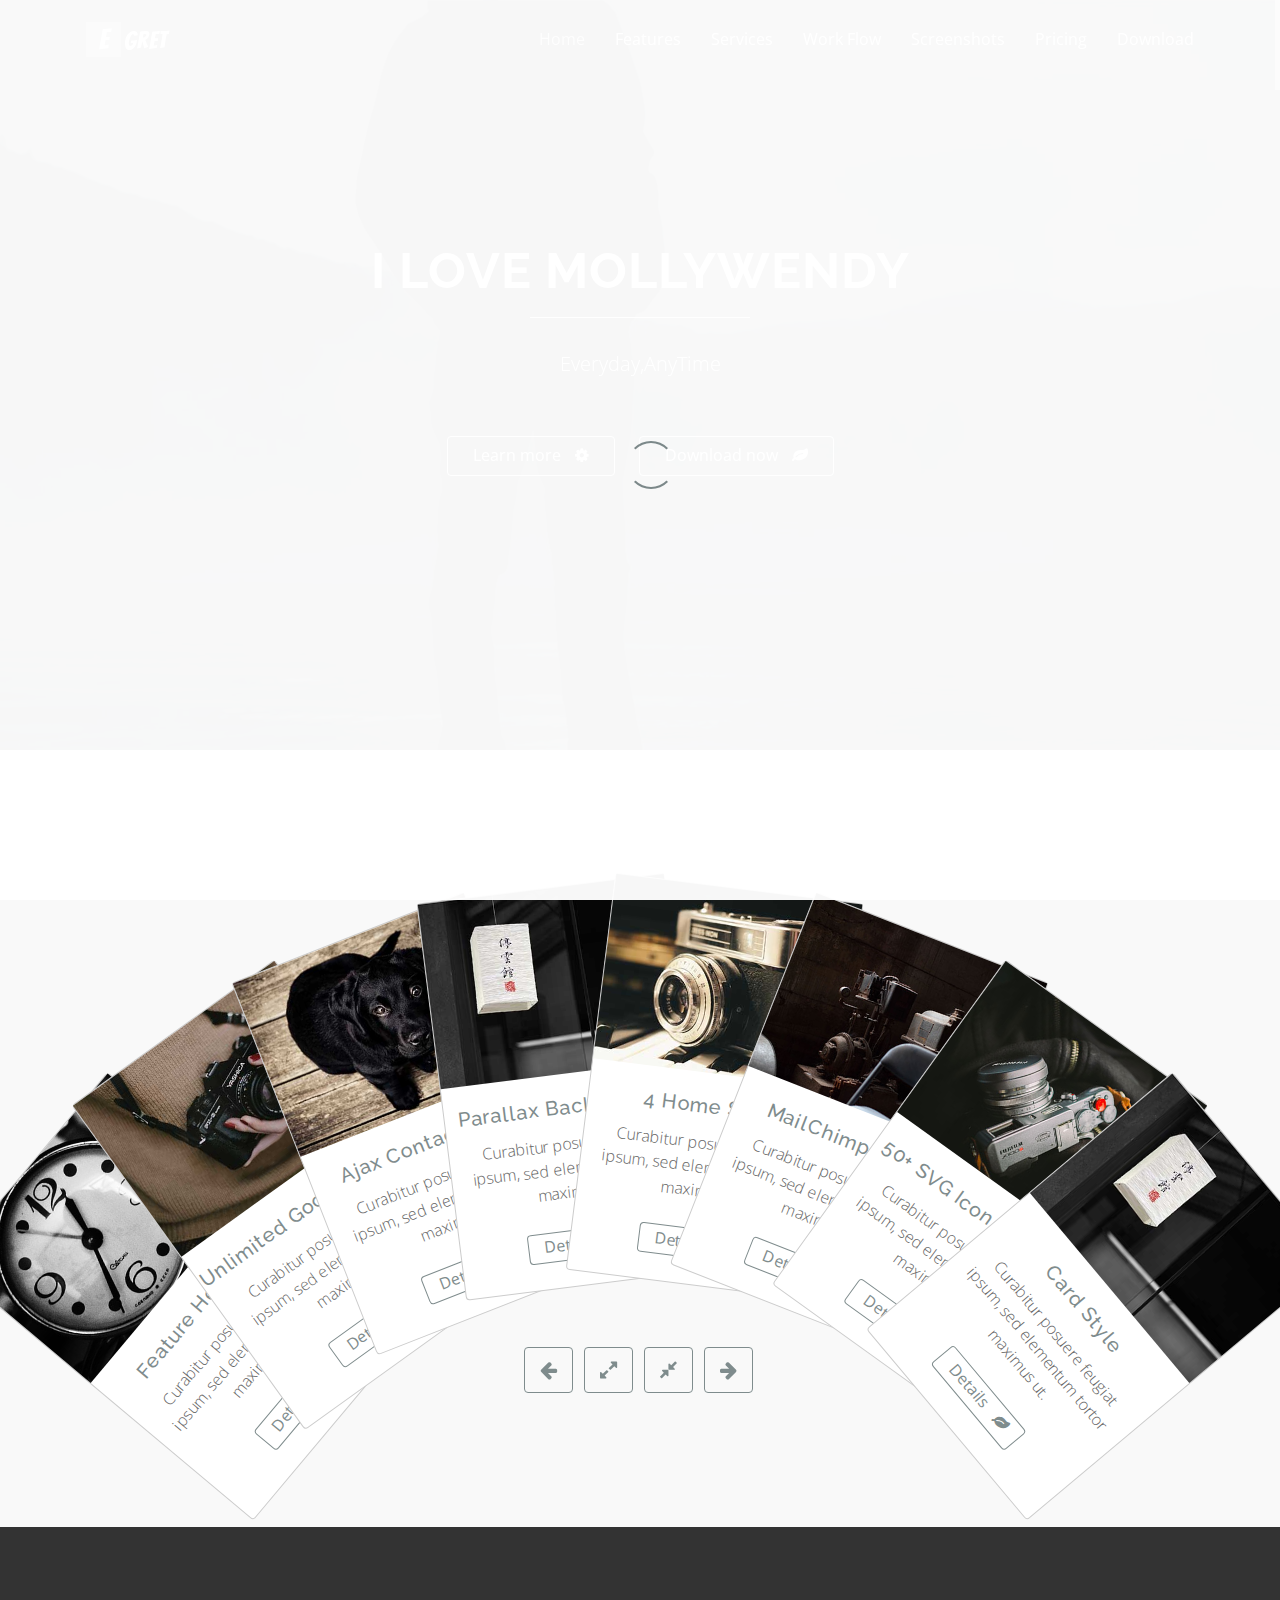
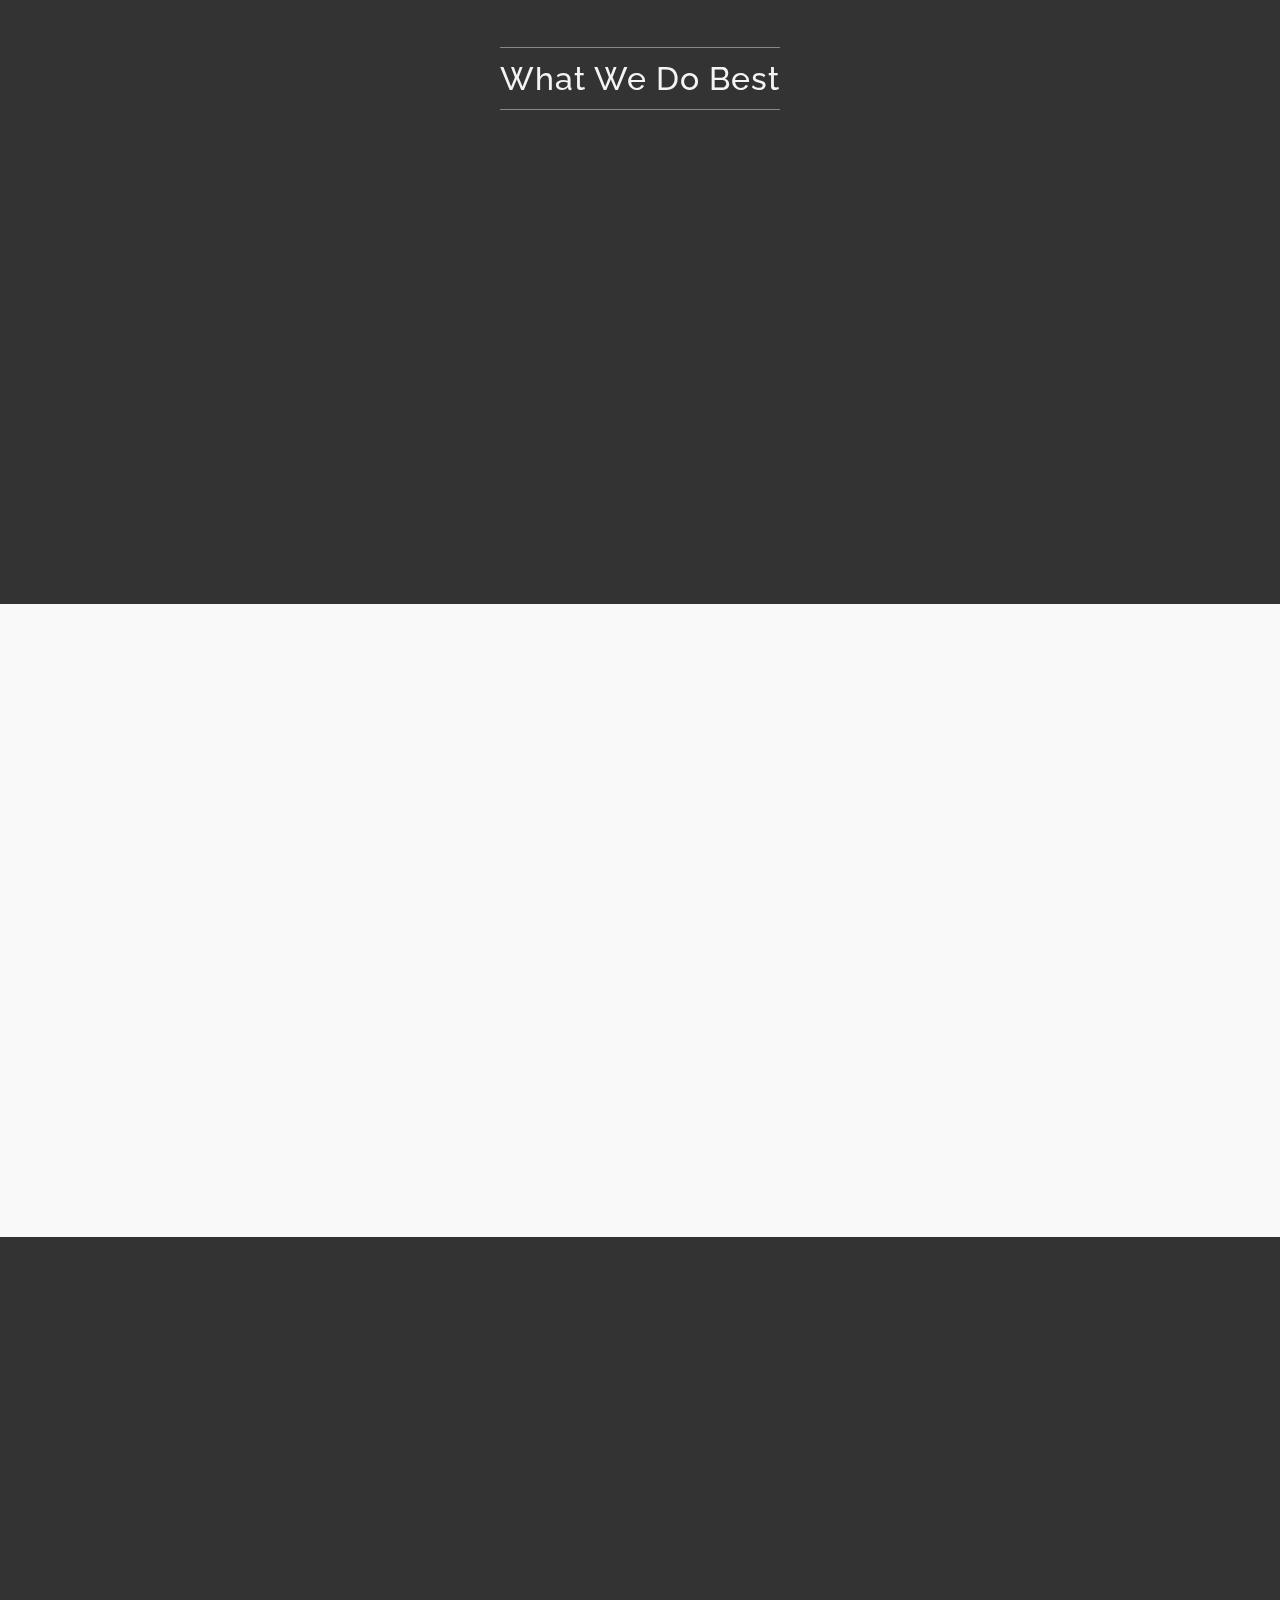
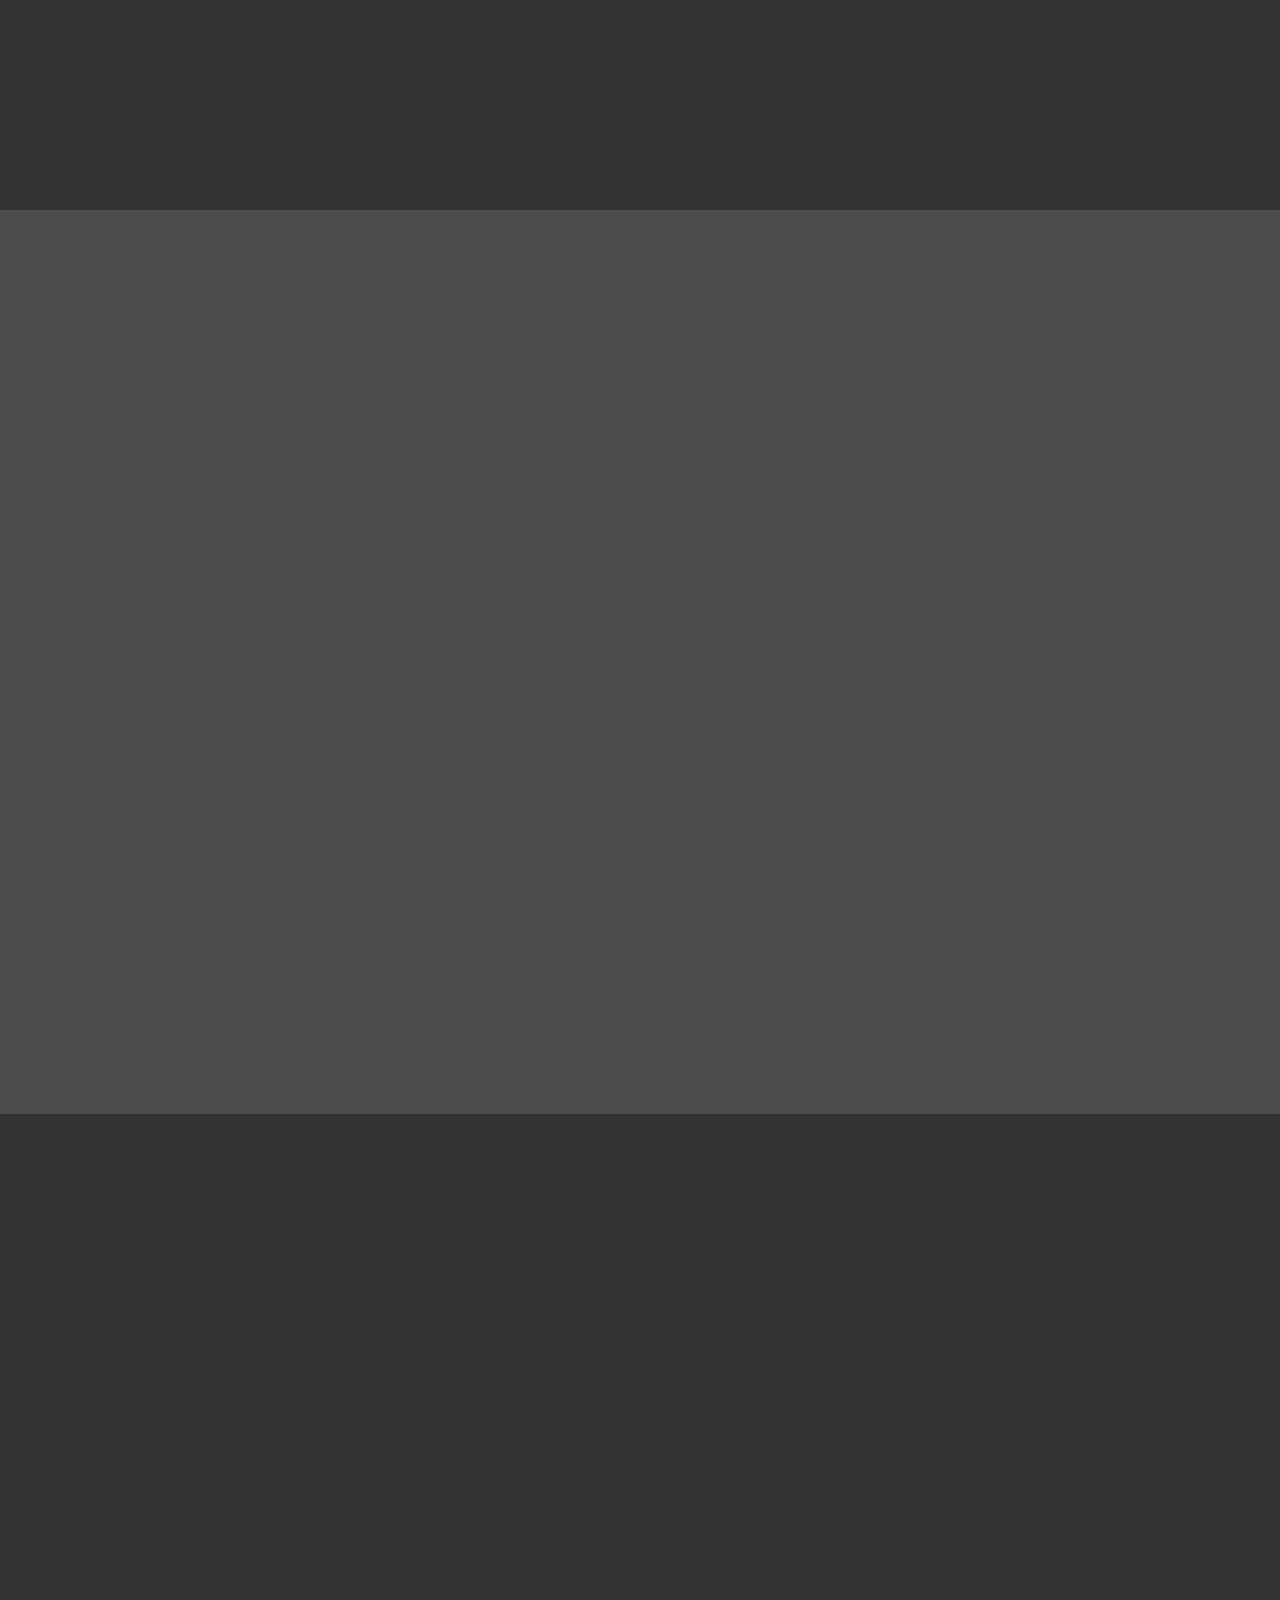
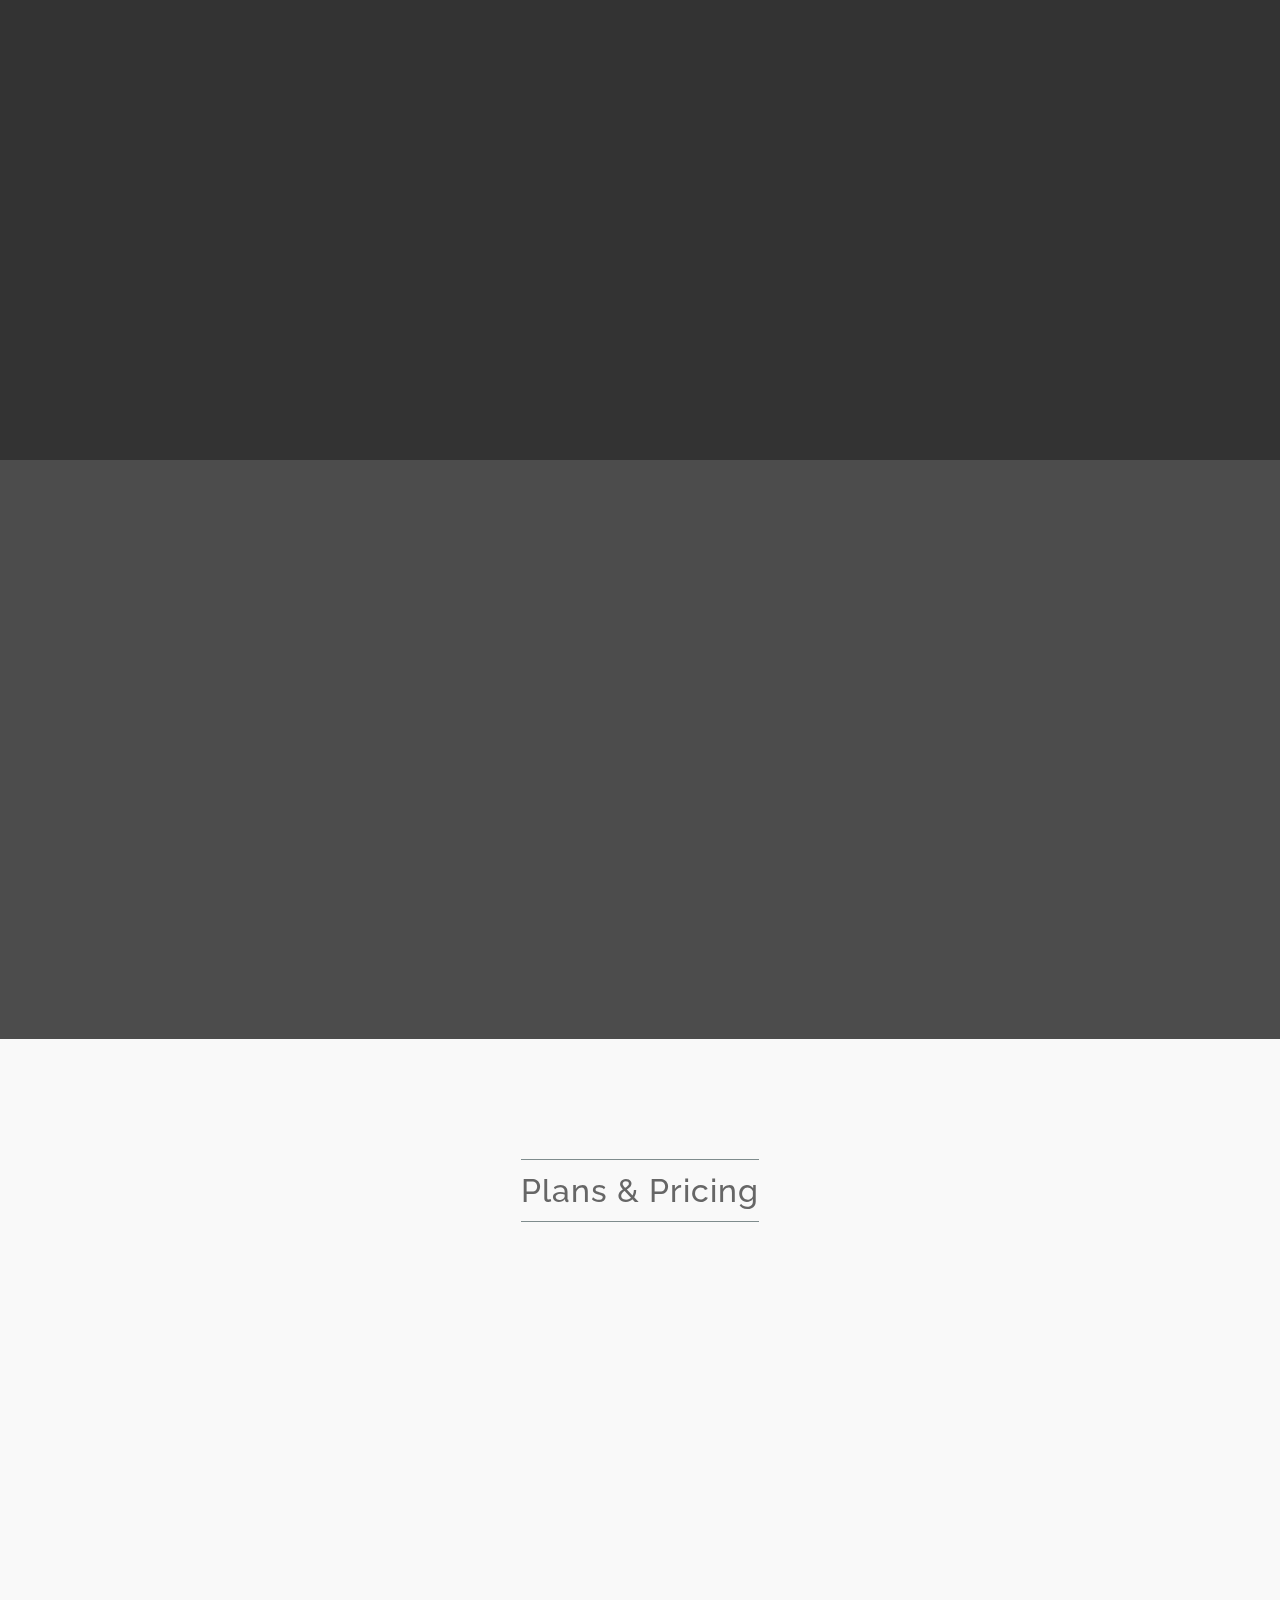
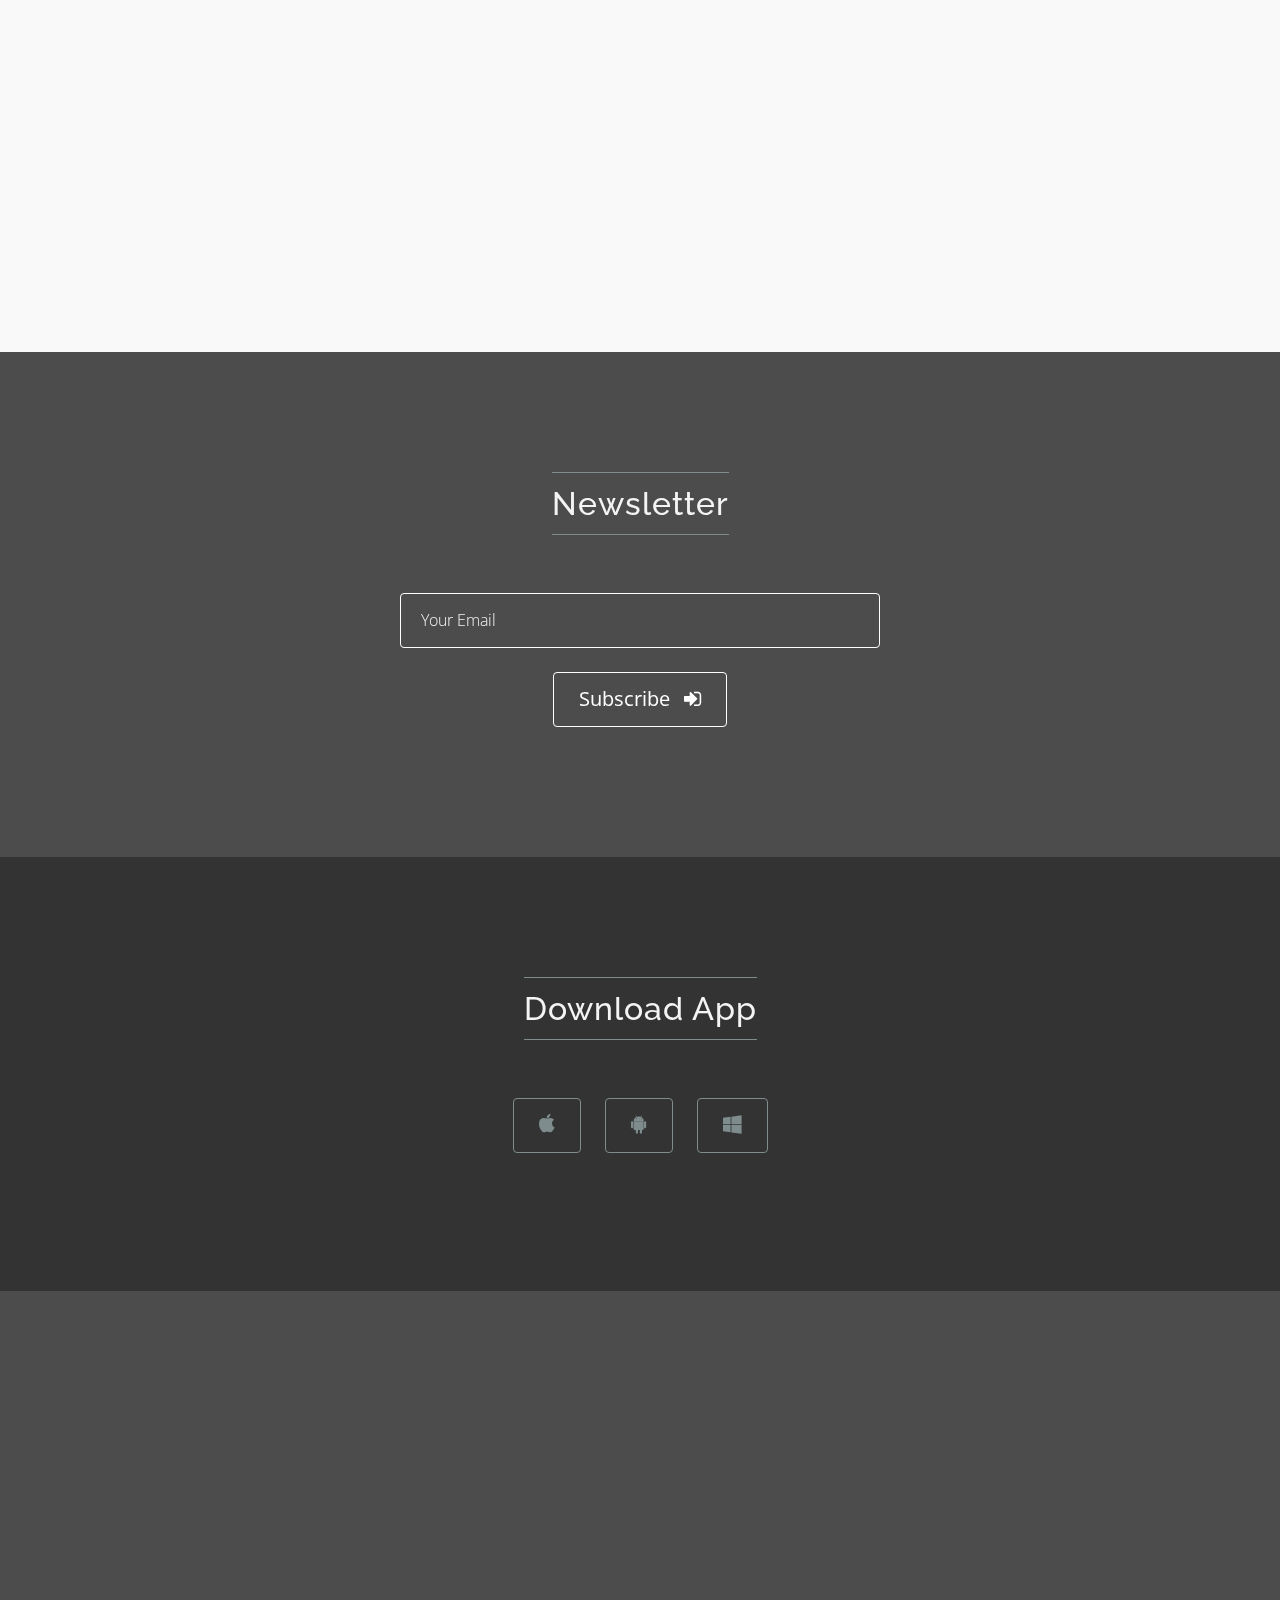
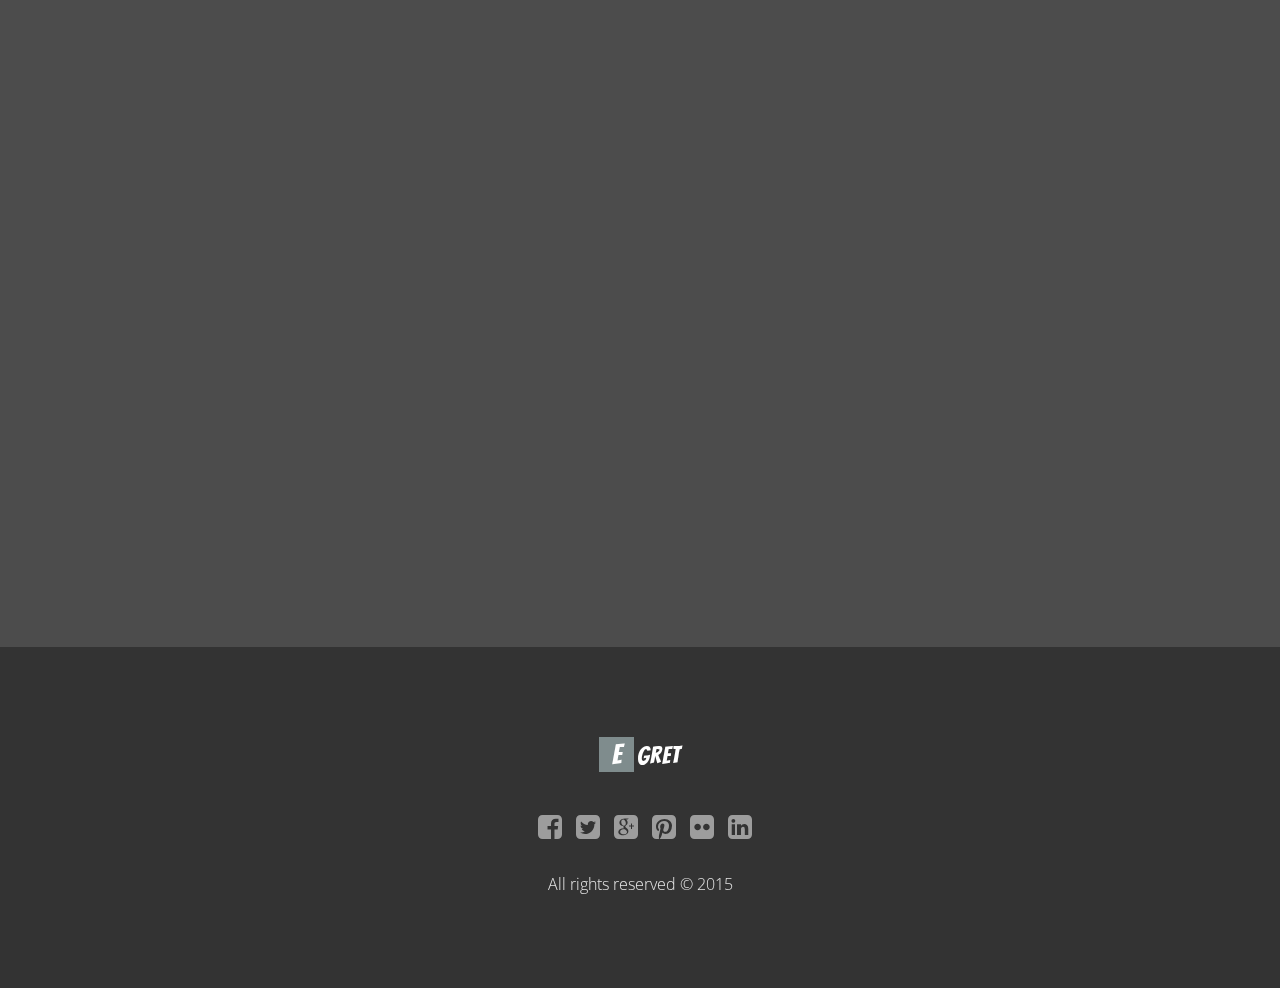
==== index.html @ fe1557c4 "code commit" ====
<!DOCTYPE HTML>
<html lang="en-US">
<head>
	<title>Egret - HTML5 landing page</title>
	
	<meta charset="utf-8">
    <meta name="viewport" content="width=device-width, initial-scale=1.0">
	<link rel="stylesheet" href="css/bootstrap.css" />
	<link rel="stylesheet" href="css/font-awesome.min.css" />
	<link rel="stylesheet" href="css/linea-icon.css" />
	<link rel="stylesheet" href="css/fancy-buttons.css" />
	
	<!--=== Google Fonts ===-->
	<link href='http://fonts.googleapis.com/css?family=Bangers' rel='stylesheet' type='text/css'>
	<link href='http://fonts.googleapis.com/css?family=Roboto+Slab:300,700,400' rel='stylesheet' type='text/css'>
	<link href='http://fonts.googleapis.com/css?family=Raleway:600,400,300' rel='stylesheet' type='text/css'>
	<link href='http://fonts.googleapis.com/css?family=Open+Sans:400,300,600,700' rel='stylesheet' type='text/css'>
	<!--=== Other CSS files ===-->
	<link rel="stylesheet" href="css/animate.css" />
	<link rel="stylesheet" href="css/jquery.vegas.css" />
	<link rel="stylesheet" href="css/baraja.css" />
	<link rel="stylesheet" href="css/jquery.bxslider.css" />
	
	<!--=== Main Stylesheets ===-->
	<link rel="stylesheet" href="css/style.css" />
	<link rel="stylesheet" href="css/responsive.css" />
	
	<!--=== Color Scheme, three colors are available red.css, orange.css and gray.css ===-->
	<link rel="stylesheet" id="scheme-source" href="css/schemes/gray.css" />
	
	<!--=== Internet explorer fix ===-->
	<!-- [if lt IE 9]>
		<script src="http://oss.maxcdn.com/libs/html5shiv/3.7.0/html5shiv.js"></script>
		<script src="http://oss.maxcdn.com/libs/respond.js/1.4.2/respond.min.js"></script>
	<![endif] -->
	
	
</head>
<body>
	<!--=== Preloader section starts ===-->
	<section id="preloader">
		<div class="loading-circle fa-spin"></div>
	</section>
	<!--=== Preloader section Ends ===-->
	
	<!--=== Header section Starts ===-->
	<div id="header" class="header-section">
		<!-- sticky-bar Starts-->
		<div class="sticky-bar-wrap">
			<div class="sticky-section">
				<div id="topbar-hold" class="nav-hold container">
					<nav class="navbar" role="navigation">
						<div class="navbar-header">
							<button type="button" class="navbar-toggle collapsed" data-toggle="collapse" data-target=".navbar-responsive-collapse">
									<span class="sr-only">Toggle navigation</span>
									<span class="icon-bar"></span>
									<span class="icon-bar"></span>
									<span class="icon-bar"></span>
							</button>
							<!--=== Site Name ===-->
							<a class="site-name navbar-brand" href="#"><span>E</span>gret</a>
						</div>
						
						<!-- Main Navigation menu Starts -->
						<div class="collapse navbar-collapse navbar-responsive-collapse">
							<ul class="nav navbar-nav navbar-right">
								<li class="current"><a href="#header">Home</a></li>
								<li><a href="#section-feature">Features</a></li>
								<li><a href="#section-services">Services</a></li>
								<li><a href="#step-1">Work Flow</a></li>
								<li><a href="#section-screenshots">Screenshots</a></li>
								<li><a href="#section-pricing">Pricing</a></li>
								<li><a href="#section-download">Download</a></li>
							</ul>
						</div>
						<!-- Main Navigation menu ends-->
					</nav>
				</div>
			</div>
		</div>
		<!-- sticky-bar Ends-->
		<!--=== Header section Ends ===-->
		
		<!--=== Home Section Starts ===-->
		<div id="section-home" class="home-section-wrap center">
			<div class="section-overlay"></div>
			<div class="container home">
				<div class="row">
					<h1 class="well-come">I Love MollyWendy</h1>
					
					<div class="col-md-8 col-md-offset-2">
						<p class="intro-message">Everyday,AnyTime</p>
						
						<div class="home-buttons">
							<a href="#" class="fancy-button button-line button-white vertical">
								Learn more
								<span class="icon">
									<i class="fa fa-gear"></i>
								</span>
							</a>
							<a href="#" class="fancy-button button-line button-white zoom">
								Download now
								<span class="icon">
									<i class="fa fa-leaf"></i>
								</span>
							</a>
						</div>
					</div>
				</div>
			</div>
		</div>
		<!--=== Home Section Ends ===-->
	</div>
	
	
	<!--=== Features section Starts ===-->
	<section id="section-feature" class="feature-wrap">
		<div class="container features center">
			<div class="row">
				<div class="col-lg-12">
						<!--Features container Starts -->
						<ul id="card-ul" class="features-hold baraja-container">
						
							<!-- Single Feature Starts -->
							<li class="single-feature" title="Card style">
								<img src="images/5.jpg" alt="" class="feature-image" /><!-- Feature Icon -->
								<h4 class="feature-title color-scheme">Card style</h4>
								<p class="feature-text">
									Curabitur posuere feugiat ipsum, sed elementum tortor maximus ut.
								</p>
								
									<a href="#" class="fancy-button button-line btn-col small vertical">
										Details
										<span class="icon">
											<i class="fa fa-leaf"></i>
										</span>
									</a>
								
							</li>
							<!-- Single Feature Ends -->
							
							<!-- Single Feature Starts -->
							<li class="single-feature" title="50+ SVG Icon included">
								<img src="images/2.jpg" alt="" class="feature-image" /><!-- Feature Icon -->
								<h4 class="feature-title color-scheme">50+ SVG Icon included</h4>
								<p class="feature-text">
									Curabitur posuere feugiat ipsum, sed elementum tortor maximus ut
								</p>
								<a href="#" class="fancy-button button-line btn-col small zoom">
									Details
									<span class="icon">
										<i class="fa fa-leaf"></i>
									</span>
								</a>
							</li>
							<!-- Single Feature Ends -->
							
							<!-- Single Feature Starts -->
							<li class="single-feature" title="MailChimp Ready">
								<img src="images/3.jpg" alt="" class="feature-image" /><!-- Feature Icon -->
								<h4 class="feature-title color-scheme">MailChimp Ready</h4>
								<p class="feature-text">
									Curabitur posuere feugiat ipsum, sed elementum tortor maximus ut
								</p>
								<a href="#" class="fancy-button button-line btn-col small zoom">
									Details
									<span class="icon">
										<i class="fa fa-leaf"></i>
									</span>
								</a>
							</li>
							<!-- Single Feature Ends -->
							
							<!-- Single Feature Starts -->
							<li class="single-feature" title="4 home style">
								<img src="images/4.jpg" alt="" class="feature-image" /><!-- Feature Icon -->
								<h4 class="feature-title color-scheme">4 home style</h4>
								<p class="feature-text">
									Curabitur posuere feugiat ipsum, sed elementum tortor maximus ut
								</p>
								<a href="#" class="fancy-button button-line btn-col small zoom">
									Details
									<span class="icon">
										<i class="fa fa-leaf"></i>
									</span>
								</a>
							</li>
							<!-- Single Feature Ends -->
							
							<!-- Single Feature Starts -->
							<li class="single-feature" title="Parallax Backgrounds">
								<img src="images/5.jpg" alt="" class="feature-image" /><!-- Feature Icon -->
								<h4 class="feature-title color-scheme">Parallax Backgrounds</h4>
								<p class="feature-text">
									Curabitur posuere feugiat ipsum, sed elementum tortor maximus ut
								</p>
								<a href="#" class="fancy-button button-line btn-col small zoom">
									Details
									<span class="icon">
										<i class="fa fa-leaf"></i>
									</span>
								</a>
							</li>
							<!-- Single Feature Ends -->
							
							<!-- Single Feature Starts -->
							<li class="single-feature" title="Ajax contact form">
								<img src="images/6.jpg" alt="" class="feature-image" /><!-- Feature Icon -->
								<h4 class="feature-title color-scheme">Ajax contact form</h4>
								<p class="feature-text">
									Curabitur posuere feugiat ipsum, sed elementum tortor maximus ut
								</p>
								<a href="#" class="fancy-button button-line btn-col small zoom">
									Details
									<span class="icon">
										<i class="fa fa-leaf"></i>
									</span>
								</a>
							</li>
							<!-- Single Feature Ends -->
							
							<!-- Single Feature Starts -->
							<li class="single-feature" title="unlimited Google fonts">
								<img src="images/7.jpg" alt="" class="feature-image" /><!-- Feature Icon -->
								<h4 class="feature-title color-scheme">unlimited Google fonts</h4>
								<p class="feature-text">
									Curabitur posuere feugiat ipsum, sed elementum tortor maximus ut
								</p>
								<a href="#" class="fancy-button button-line btn-col small zoom">
									Details
									<span class="icon">
										<i class="fa fa-leaf"></i>
									</span>
								</a>
							</li>
							<!-- Single Feature Ends -->
							
							<!-- Single Feature Starts -->
							<li class="single-feature" title="Feature heading">
								<img src="images/8.jpg" alt="" class="feature-image" /><!-- Feature Icon -->
								<h4 class="feature-title color-scheme">Feature heading</h4>
								<p class="feature-text">
									Curabitur posuere feugiat ipsum, sed elementum tortor maximus ut
								</p>
								<a href="#" class="fancy-button button-line btn-col small zoom">
									Details
									<span class="icon">
										<i class="fa fa-leaf"></i>
									</span>
								</a>
							</li>
							<!-- Single Feature Ends -->
						</ul>
						<!--Features container Ends -->
						
						<!-- Features Controls Starts -->
						<div class="features-control relative">
							<button class="control-icon fancy-button button-line no-text btn-col bell" id="feature-prev" title="Previous" >
								<span class="icon">
									<i class="fa fa-arrow-left"></i>
								</span>
							</button>
							<button class="control-icon fancy-button button-line no-text btn-col zoom" id="feature-expand" title="Expand" >
								<span class="icon">
									<i class="fa fa-expand"></i>
								</span>
							</button>
							<button class="control-icon fancy-button button-line no-text btn-col zoom" id="feature-close" title="Collapse" >
								<span class="icon">
									<i class="fa fa-compress"></i>
								</span>
							</button>
							<button class="control-icon fancy-button button-line no-text btn-col bell" id="feature-next" title="Next" >
								<span class="icon">
									<i class="fa fa-arrow-right"></i>
								</span>
							</button>
						</div>
						<!-- Features Controls Ends -->
				</div>
			</div>
		</div>
	</section>
	<!--=== Features section Ends ===-->
	
	<!--=== Services section Starts ===-->
	<section id="section-services" class="services-wrap">
		<div class="container services">
			<div class="row">
			
				<div class="col-md-10 col-md-offset-1 center section-title">
					<h3>What we do best</h3>
				</div>
			
				<!-- Single Service Starts -->
				<div class="col-md-6 col-sm-6 service animated" data-animation="fadeInLeft" data-animation-delay="700">
					<span class="service-icon center"><i class="icon icon-basic-book-pencil fa-3x"></i></span>
					<div class="service-desc">
						<h4 class="service-title color-scheme">Clean Design</h4>
						<p class="service-description justify">
							Cillum laboris consequat, qui elit retro next level skateboard freegan hella.
							Cillum laboris consequat, qui elit retro next level skateboard freegan hella.
						</p>
					</div>
				</div>
				<!-- Single Service Ends -->
				
				<!-- Single Service Starts -->
				<div class="col-md-6 col-sm-6 service animated" data-animation="fadeInUp" data-animation-delay="700">
					<span class="service-icon center"><i class="icon icon-basic-paperplane fa-3x"></i></span>
					<div class="service-desc">
						<h4 class="service-title color-scheme">Full responsive</h4>
						<p class="service-description justify">
							Cillum laboris consequat, qui elit retro next level skateboard freegan hella.
							Cillum laboris consequat, qui elit retro next level skateboard freegan hella.
						</p>
					</div>
				</div>
				<!-- Single Service ends -->
				
				<!-- Single Service Starts -->
				<div class="col-md-6 col-sm-6 service animated" data-animation="fadeInRight" data-animation-delay="700">
					<span class="service-icon center"><i class="icon icon-basic-accelerator fa-3x"></i></span>
					<div class="service-desc">
						<h4 class="service-title color-scheme">Ajax contact form</h4>
						<p class="service-description justify">
							Cillum laboris consequat, qui elit retro next level skateboard freegan hella.
							Cillum laboris consequat, qui elit retro next level skateboard freegan hella.
						</p>
					</div>
				</div>
				<!-- Single Service Ends -->
				
				<!-- Single Service Starts -->
				<div class="col-md-6 col-sm-6 service animated" data-animation="fadeInUp" data-animation-delay="700">
					<span class="service-icon center"><i class="icon icon-basic-lightbulb fa-3x"></i></span>
					<div class="service-desc">
						<h4 class="service-title color-scheme">Mailchimp ready</h4>
						<p class="service-description justify">
							Cillum laboris consequat, qui elit retro next level skateboard freegan hella.
							Cillum laboris consequat, qui elit retro next level skateboard freegan hella.
						</p>
					</div>
				</div>
				<!-- Single Service Ends -->
			</div>
		</div>
	</section>
	<!--=== Services section Ends ===-->
	
	<!--=== Step-1 section Starts ===-->
	<section id="step-1" class="section-step step-wrap">
		<div class="container step animated" data-animation="bounceInLeft" data-animation-delay="700">
			<div class="row">
				<!-- Step Description Starts -->
				<div class="col-md-8 step-desc">
					<div class="col-md-2 center">
						<div class="step-no">
							<span class="no-inner">1</span>
						</div>
					</div>
					
					<div class="col-md-10 step-details">
							<h3 class="step-title color-scheme">Work flow title here</h3>
							<p class="step-description">Cillum laboris <strong>consequat</strong>, qui elit retro next level 
							skateboard freegan hella. Cillum laboris consequat qui elit retro next level 
							skateboard freegan hella. Cillum laboris consequat skateboard freegan hella</p>
							
							<ul class="sub-steps"> <!-- Sub steps here -->
								<li>
									<span class="icon fa fa-comments color-scheme"></span>
									<span class="sub-text">skateboard freegan hella. Cillum laboris consequat qui elit</span>
								</li>
								<li>
									<span class="icon fa fa-pencil-square-o color-scheme"></span>
									<span class="sub-text">Documenting collected data</span>
								</li>
							</ul>
					</div> <!-- End step-details -->
				</div>
				<!-- Step Description Ends -->
				<div class="col-md-4 step-img">
					<img src="images/note.png" alt="" /> <!-- Step Photo Here -->
				</div>
			</div>
		</div>
	</section>
	<!--=== Step-1 section Ends ===-->
	
	<!--=== Step-2 section Starts ===-->
	<section id="step-2" class="section-step step-even step-wrap">
		<div class="container step animated" data-animation="bounceInRight" data-animation-delay="700">
			<div class="row">
				<!-- Step Description Starts -->
				<div class="col-md-8 step-desc">
					<div class="col-md-2 center">
						<div class="step-no">
							<span class="no-inner">2</span>
						</div>
					</div>
					
					<div class="col-md-10 step-details">
							<h3 class="step-title color-scheme">Work flow title here</h3>
							<p class="step-description">Cillum laboris <strong>consequat</strong>, qui elit retro next level 
							skateboard freegan hella. Cillum laboris consequat qui elit retro next level 
							skateboard freegan hella. Cillum laboris consequat skateboard freegan hella</p>
							
							<ul class="sub-steps"> <!-- Sub steps here -->
								<li>
									<span class="icon fa fa-comments color-scheme"></span>
									<span class="sub-text">skateboard freegan hella. Cillum laboris consequat qui elit</span>
								</li>
								<li>
									<span class="icon fa fa-pencil-square-o color-scheme"></span>
									<span class="sub-text">Documenting collected data</span>
								</li>
								
							</ul>
					</div><!-- End step-details -->
				</div>
				<!-- Step Description Ends -->
				<div class="col-md-4 step-img">
					<img src="images/desk.png" alt="" /> <!-- Step Photo Here -->
				</div>
			</div>
		</div>
	</section>
	<!--=== Step-2 section Ends ===-->
	
	<!--=== Video section Starts ===-->
	<section id="section-video" class="section-video-wrap">
		<div class="section-overlay"></div>
		<div class="container big-video center animated" data-animation="fadeInLeft" data-animation-delay="700">
			<div class="row">
				<div class="col-md-12 section-title">
					<h3>Describe with a video</h3>
				</div>
				<div class="col-md-10 col-md-offset-1 video-content">
					<iframe src="http://player.vimeo.com/video/75317749?title=0&amp;byline=0&amp;portrait=0" width="400" height="240"></iframe>
				</div>
			</div>
		</div>
	</section>
	<!--=== Video section Ends ===-->
	
	<!--=== ScreenShots section Starts ===-->
	<section id="section-screenshots" class="screenshots-wrap">
		<div class="container screenshots animated" data-animation="fadeInUp" data-animation-delay="1000">
			<div class="row porfolio-container">
				<div class="col-md-10 col-md-offset-1 center section-title">
					<h3>Our Latest Projects</h3>
				</div>
				<!-- Single screenshot starts -->
				<div class="col-md-4 col-sm-4 col-xs-6">
					<div class="screenshot">
						<div class="photo-box">
							<img src="images/7.jpg" alt="" />
							<div class="photo-overlay">
								<h4>Wordpress theme</h4>
							</div>
							<span class="photo-zoom">
								<a href="single-project.html" class="view-project"><i class="fa fa-search-plus fa-2x"></i></a>
							</span>
						</div>
					</div>
				</div>
				<!-- Single screenshot ends -->
				
				<!-- Single screenshot starts -->
				<div class="col-md-4 col-sm-4 col-xs-6">
					<div class="screenshot">
						<div class="photo-box">
							<img src="images/2.jpg" alt="" />
							<div class="photo-overlay">
								<h4>User Interface design</h4>
							</div>
							<span class="photo-zoom">
								<a href="single-project-2.html" class="view-project"><i class="fa fa-search-plus fa-2x"></i></a>
							</span>
						</div>
						
					</div>
				</div>
				<!-- Single screenshot ends -->
				
				<!-- Single screenshot starts -->
				<div class="col-md-4 col-sm-4 col-xs-6">
					<div class="screenshot">
						<div class="photo-box">
							<img src="images/3.jpg" alt="" />
							<div class="photo-overlay">
								<h4>PSD template design</h4>
							</div>
							<span class="photo-zoom">
								<a href="single-project.html" class="view-project"><i class="fa fa-search-plus fa-2x"></i></a>
							</span>
						</div>
						
					</div>
				</div>
				<!-- Single screenshot ends -->
				
				<!-- Single screenshot starts -->
				<div class="col-md-4 col-sm-4 col-xs-6">
					<div class="screenshot">
						<div class="photo-box">
							<img src="images/4.jpg" alt="" />
							<div class="photo-overlay">
								<h4>User Experience design</h4>
							</div>
							<span class="photo-zoom">
								<a href="single-project-2.html" class="view-project"><i class="fa fa-search-plus fa-2x"></i></a>
							</span>
						</div>
						
					</div>
				</div>
				<!-- Single screenshot ends -->
				
				<!-- Single screenshot starts -->
				<div class="col-md-4 col-sm-4 col-xs-6">
					<div class="screenshot">
						<div class="photo-box">
							<img src="images/5.jpg" alt="" />
							<div class="photo-overlay">
								<h4>Page builder plugin</h4>
							</div>
							<span class="photo-zoom">
								<a href="single-project.html" class="view-project"><i class="fa fa-search-plus fa-2x"></i></a>
							</span>
						</div>
						
					</div>
				</div>
				<!-- Single screenshot ends -->
				
				<!-- Single screenshot starts -->
				<div class="col-md-4 col-sm-4 col-xs-6">
					<div class="screenshot">
						<div class="photo-box">
							<img src="images/6.jpg" alt="" />
							<div class="photo-overlay">
								<h4>Corporate website</h4>
							</div>
							<span class="photo-zoom">
								<a href="single-project-2.html" class="view-project"><i class="fa fa-search-plus fa-2x"></i></a>
							</span>
						</div>
						
					</div>
				</div>
				<!-- Single screenshot ends -->
				
			</div>
			
			<div id="portfolio-loader" class="center">
				<div class="loading-circle fa-spin"></div>
			</div> <!--=== Portfolio loader ===-->
			
			<div id="portfolio-load"></div><!--=== ajax content will be loaded here ===-->
			
			<div class="col-md-12 center back-button">
				<a class="backToProject fancy-button button-line bell btn-col" href="#">
					Back
					<span class="icon">
						<i class="fa fa-arrow-left"></i>
					</span>
				</a>
			</div><!--=== Single portfolio back button ===-->
		</div>
	</section>
	<!--=== ScreenShots section Ends ===-->
	
	<!--=== Testimonials section Starts ===-->
	<section id="section-testimonials" class="testimonials-wrap">
		<div class="section-overlay"></div>
		<div class="container testimonials center animated" data-animation="rollIn" data-animation-delay="500">
			<div class="row">
				<div class="col-md-8 col-md-offset-2">
					<div class="testimonial-slider">
						<!-- Single Testimonial Starts -->
						<div class="testimonial">
							<p class="comment">
								Lorem ipsum dolor sit amet, consectetur adipiscing elit. Nullam eu sem ante. Nullam quis risus eu 
								purus commodo dignissim. Donec iaculis ac ex vel posuere. Sed posuere, elit vitae mattis condimentum, 
								quam urna fringilla magna
							</p>
							
							<h5 class="happy-client">Jhon Doe</h5>
							<span class="client-info">Executive at CDF Corp.</span>
						</div>
						<!-- Single Testimonial Ends -->
						
						<!-- Single Testimonial Starts -->
						<div class="testimonial">
							<p class="comment">
								Dolor sit amet, consectetur adipiscing elit. Nullam eu sem ante. Nullam quis risus eu 
								purus commodo dignissim. Donec iaculis ac ex vel posuere. Sed posuere, elit vitae mattis condimentum, 
								quam urna fringilla magna
							</p>
							
							<h5 class="happy-client">JB Jeniffer</h5>
							<span class="client-info">Developer at TTF Corp.</span>
						</div>
						<!-- Single Testimonial Ends -->
						
						<!-- Single Testimonial Starts -->
						<div class="testimonial">
							<p class="comment">
								Consectetur adipiscing elit. Nullam eu sem ante. Nullam quis risus eu 
								purus commodo dignissim. Donec iaculis ac ex vel posuere. Sed posuere, elit vitae mattis condimentum, 
								quam urna fringilla magna
							</p>
							
							<h5 class="happy-client">Chan Jhin</h5>
							<span class="client-info">CEO of MutiNaTakio.</span>
						</div>
						<!-- Single Testimonial Ends -->
					</div>
					<div id="bx-pager" class="client-photos">
						<a data-slide-index="0" href="" class="photo-hold">
							<span class="photo-bg">
								<img src="images/client_1.jpg" alt="" /> <!-- Client photo 1 -->
							</span>
						</a>
						<a data-slide-index="1" href="" class="photo-hold">
							<span class="photo-bg">
								<img src="images/client_2.jpg" alt="" /> <!-- Client photo 2 -->
							</span>
						</a>
						<a data-slide-index="2" href="" class="photo-hold">
							<span class="photo-bg">
								<img src="images/client_3.jpg" alt="" /> <!-- Client photo 3 -->
							</span>
						</a>
					</div>
				</div>
			</div>
		</div>
	</section>
	<!--=== Testimonials section Ends ===-->
	
	
	<!--=== Pricing section Starts ===-->
	<section id="section-pricing" class="pricing-wrap">
		<div class="container pricing">
			<div class="row">
				<div class="col-md-10 col-md-offset-1 center section-title">
					<h3>Plans & pricing</h3>
				</div>
				<!-- Single Price Starts -->
				<div class="col-md-3 col-sm-6 single-pricing-wrap center animated" data-animation="bounceInLeft" data-animation-delay="500">
					<div class="single-pricing">
					
						<div class="pricing-head">
							<h4 class="pricing-heading color-scheme">Basic</h4>
							<div class="price">
								<h3>
									<span class="dollar">$</span>
									40
									<span class="month">/month</span>
								</h3>
							</div>
						</div>
						
						<ul class="package-features">
							<li><span class="color-scheme fa fa-check"></span>Unlimited Downloads</li>
							<li><span class="color-scheme fa fa-check"></span>Unlimited Uploads</li>
							<li><span class="color-scheme fa fa-check"></span>Unlimited Email Accounts</li>
							<li><span class="color-scheme fa fa-check"></span>Email Forwards</li>
							<li><span class="color-scheme fa fa-close"></span>Cloud Storage</li>
							<li><span class="color-scheme fa fa-close"></span>Voice call</li>
							<li><span class="color-scheme fa fa-close"></span>Screen Share</li>
						</ul>
						<div class="sign-up">
							<a href="#" class="fancy-button button-line btn-col zoom">
								Sign up
								<span class="icon">
									<i class="fa fa-thumbs-o-up"></i>
								</span>
							</a>
						</div>
					</div>
				</div>
				<!-- Single Price Ends -->
				
				
				<!-- Single Price Starts -->
				<div class="col-md-3 col-sm-6 single-pricing-wrap center animated" data-animation="bounceInLeft" data-animation-delay="700">
					<div class="single-pricing best-pricing"> <!-- this is best-pricing -->
					
						<div class="pricing-head">
							<h4 class="pricing-heading color-scheme">Advance</h4>
							<div class="price">
								<h3>
									<span class="dollar">$</span>
									60
									<span class="month">/month</span>
								</h3>
							</div>
						</div>
						
						<ul class="package-features">
							<li><span class="color-scheme fa fa-check"></span>Unlimited Downloads</li>
							<li><span class="color-scheme fa fa-check"></span>Unlimited Uploads</li>
							<li><span class="color-scheme fa fa-check"></span>Unlimited Email Accounts</li>
							<li><span class="color-scheme fa fa-check"></span>Email Forwards</li>
							<li><span class="color-scheme fa fa-check"></span>Cloud Storage</li>
							<li><span class="color-scheme fa fa-close"></span>Voice call</li>
							<li><span class="color-scheme fa fa-close"></span>Screen Share</li>
						</ul>
						<div class="sign-up">
							<a href="#" class="fancy-button button-line btn-col vertical">
								Sign up
								<span class="icon">
									<i class="fa fa-hand-o-up"></i>
								</span>
							</a>
						</div>
					</div>
				</div>
				<!-- Single Price Ends -->
				
				<!-- Single Price Starts -->
				<div class="col-md-3 col-sm-6 single-pricing-wrap center animated" data-animation="bounceInLeft" data-animation-delay="900">
					<div class="single-pricing">
					
						<div class="pricing-head">
							<h4 class="pricing-heading color-scheme">Premium</h4>
							<div class="price">
								<h3>
									<span class="dollar">$</span>
									80
									<span class="month">/month</span>
								</h3>
							</div>
						</div>
						
						<ul class="package-features">
							<li><span class="color-scheme fa fa-check"></span>Unlimited Downloads</li>
							<li><span class="color-scheme fa fa-check"></span>Unlimited Uploads</li>
							<li><span class="color-scheme fa fa-check"></span>Unlimited Email Accounts</li>
							<li><span class="color-scheme fa fa-check"></span>Email Forwards</li>
							<li><span class="color-scheme fa fa-check"></span>Cloud Storage</li>
							<li><span class="color-scheme fa fa-check"></span>Voice call</li>
							<li><span class="color-scheme fa fa-close"></span>Screen Share</li>
						</ul>
						<div class="sign-up">
							<a href="#" class="fancy-button button-line btn-col rotate">
								Sign up
								<span class="icon">
									<i class="fa fa-thumbs-o-up"></i>
								</span>
							</a>
						</div>
					</div>
				</div>
				<!-- Single Price Ends -->
				
				<!-- Single Price Starts -->
				<div class="col-md-3 col-sm-6 single-pricing-wrap center animated" data-animation="bounceInLeft" data-animation-delay="1100">
					<div class="single-pricing">
					
						<div class="pricing-head">
							<h4 class="pricing-heading color-scheme">Ultra</h4>
							<div class="price">
								<h3>
									<span class="dollar">$</span>
									100
									<span class="month">/month</span>
								</h3>
							</div>
						</div>
						
						<ul class="package-features">
							<li><span class="color-scheme fa fa-check"></span>Unlimited Downloads</li>
							<li><span class="color-scheme fa fa-check"></span>Unlimited Uploads</li>
							<li><span class="color-scheme fa fa-check"></span>Unlimited Email Accounts</li>
							<li><span class="color-scheme fa fa-check"></span>Email Forwards</li>
							<li><span class="color-scheme fa fa-check"></span>Cloud Storage</li>
							<li><span class="color-scheme fa fa-check"></span>Voice call</li>
							<li><span class="color-scheme fa fa-check"></span>Screen Share</li>
						</ul>
						<div class="sign-up">
							<a href="#" class="fancy-button button-line btn-col zoom">
								Sign up
								<span class="icon">
									<i class="fa fa-thumbs-o-up"></i>
								</span>
							</a>
						</div>
					</div>
				</div>
				<!-- Single Price Ends -->
				
			</div>
		</div>
	</section>
	<!--=== Pricing section Ends ===-->
	
	<!--=== Subscribe section Starts ===-->
	<section id="section-subscribe" class="subscribe-wrap">
		<div class="section-overlay"></div>
		<div class="container subscribe center">
			<div class="row">
				<div class="col-lg-12">
					<p class="subscription-success"></p>
					<p class="subscription-failed"></p>
					<div class="col-md-10 col-md-offset-1 center section-title">
						<h3>Newsletter</h3>
					</div>
					<form id="subscription-form">
						<input type="email" name="EMAIL" required="required" placeholder="Your Email" class="input-email" />
						<button type="submit" id="subscription-btn" class="fancy-button button-line button-white large zoom">
							Subscribe
							<span class="icon">
								<i class="fa fa-sign-in"></i>
							</span>
						</button>
					</form>
				</div>
			</div>
		</div>
	</section>
	<!--=== Subscribe section Ends ===-->
	
	
	<!--=== Download section Starts ===-->
	<section id="section-download" class="download-wrap">
		<div class="container download center">
			<div class="row">
				<div class="col-lg-12">
					<div class="col-md-10 col-md-offset-1 center section-title">
						<h3>Download app</h3>
					</div>
					<div class="download-buttons clearfix"> <!-- Download Buttons -->
						<a class="fancy-button button-line no-text btn-col large zoom" href="#" title="Download from App store">
							<span class="icon">
							<i class="fa fa-apple"></i>
							</span>
						</a>
						<a class="fancy-button button-line btn-col no-text large zoom" href="#" title="Download from App store">
							<span class="icon">
							<i class="fa fa-android"></i>
							</span>
						</a>
						<a class="fancy-button button-line btn-col no-text large zoom" href="#" title="Download from App store">
							<span class="icon">
							<i class="fa fa-windows"></i>
							</span>
						</a>
					</div>
				</div>
			</div>
		</div>
	</section>
	<!--=== Download section Ends ===-->
	
	
	<!--=== Contact section Starts ===-->
	<section id="section-contact" class="contact-wrap">
	<div class="section-overlay"></div>
		<div class="container contact center animated" data-animation="flipInY" data-animation-delay="1000">
			<div class="row">
				<div class="col-md-8 col-md-offset-2">
					<div class="col-md-10 col-md-offset-1 center section-title">
						<h3>Leave a message</h3>
					</div>
					
					<div class="confirmation">
						<p><span class="fa fa-check"></span></p>
					</div>
					
					<form class="contact-form support-form">
						
						<div class="col-lg-12">
							<input id="name" class="input-field form-item field-name" type="text" required="required" name="contact-name" placeholder="Name" />

							<input id="email" class="input-field form-item field-email" type="email" required="required" name="contact-email" placeholder="Email" />

							<input id="subject" class="input-field form-item field-subject" type="text" required="required" name="contact-subject" placeholder="Subject" />
							<textarea id="message" class="textarea-field form-item field-message" rows="10" name="contact-message" placeholder="Message"></textarea>
						</div>
						<button type="submit" class="fancy-button button-line button-white large zoom subform">
							Send message
							<span class="icon">
								<i class="fa fa-paper-plane-o"></i>
							</span>
						</button>
					</form>
				</div>
			</div>
		</div>
	</section>
	<!--=== Contact section Ends ===-->
	
	<!--=== Footer section Starts ===-->
	<div id="section-footer" class="footer-wrap">
		<div class="container footer center">
			<div class="row">
				<div class="col-lg-12">
					<h4 class="footer-title"><!-- Footer Title -->
						<a class="site-name" href="#"><span>E</span>gret</a>
					</h4>
					
					<!-- Social Links -->
					<div class="social-icons">
						<ul>
							<li><a href="#"><i class="fa fa-facebook-square"></i></a></li>
							<li><a href="#"><i class="fa fa-twitter-square"></i></a></li>
							<li><a href="#"><i class="fa fa-google-plus-square"></i></a></li>
							<li><a href="#"><i class="fa fa-pinterest-square"></i></a></li>
							<li><a href="#"><i class="fa fa-flickr"></i></a></li>
							<li><a href="#"><i class="fa fa-linkedin-square"></i></a></li>
						</ul>
					</div>
					
					<p class="copyright">All rights reserved &copy; 2015</p>
				</div>
			</div>
		</div>
	</div>
	<!--=== Footer section Ends ===-->
	
<!--==== Js files ====-->
<!--==== Essential files ====-->
<script type="text/javascript" src="js/jquery-1.11.1.min.js"></script>
<script type="text/javascript" src="js/bootstrap.min.js"></script>
<script type="text/javascript" src="js/bootstrapValidator.min.js"></script>
<script type="text/javascript" src="js/modernizr.js"></script>
<script type="text/javascript" src="js/jquery.easing.1.3.js"></script>

<!--==== Slider and Card style plugin ====-->
<script type="text/javascript" src="js/jquery.baraja.js"></script>
<script type="text/javascript" src="js/jquery.vegas.min.js"></script>
<script type="text/javascript" src="js/jquery.bxslider.min.js"></script>

<!--==== MailChimp Widget plugin ====-->
<script type="text/javascript" src="js/jquery.ajaxchimp.min.js"></script>

<!--==== Scroll and navigation plugins ====-->
<script type="text/javascript" src="js/jquery.nicescroll.min.js"></script>
<script type="text/javascript" src="js/jquery.nav.js"></script>
<script type="text/javascript" src="js/jquery.appear.js"></script>
<script type="text/javascript" src="js/jquery.fitvids.js"></script>

<!--==== Custom Script files ====-->
<script type="text/javascript" src="js/custom.js"></script>

</body>
</html>
---- css/linea-icon.css ----
@charset "UTF-8";

@font-face {
  font-family: "linea-basic-10";
  src:url("../fonts/linea-basic-10.eot");
  src:url("../fonts/linea-basic-10.eot?#iefix") format("embedded-opentype"),
    url("../fonts/linea-basic-10.woff") format("woff"),
    url("../fonts/linea-basic-10.ttf") format("truetype"),
    url("../fonts/linea-basic-10.svg#linea-basic-10") format("svg");
  font-weight: normal;
  font-style: normal;

}

[data-icon]:before {
  font-family: "linea-basic-10" !important;
  content: attr(data-icon);
  font-style: normal !important;
  font-weight: normal !important;
  font-variant: normal !important;
  text-transform: none !important;
  speak: none;
  line-height: 1;
  -webkit-font-smoothing: antialiased;
  -moz-osx-font-smoothing: grayscale;
}

[class^="icon-"]:before,
[class*=" icon-"]:before {
  font-family: "linea-basic-10" !important;
  font-style: normal !important;
  font-weight: normal !important;
  font-variant: normal !important;
  text-transform: none !important;
  speak: none;
  line-height: 1;
  -webkit-font-smoothing: antialiased;
  -moz-osx-font-smoothing: grayscale;
}

.icon-basic-accelerator:before {
  content: "a";
}
.icon-basic-alarm:before {
  content: "b";
}
.icon-basic-anchor:before {
  content: "c";
}
.icon-basic-anticlockwise:before {
  content: "d";
}
.icon-basic-archive:before {
  content: "e";
}
.icon-basic-archive-full:before {
  content: "f";
}
.icon-basic-ban:before {
  content: "g";
}
.icon-basic-battery-charge:before {
  content: "h";
}
.icon-basic-battery-empty:before {
  content: "i";
}
.icon-basic-battery-full:before {
  content: "j";
}
.icon-basic-battery-half:before {
  content: "k";
}
.icon-basic-bolt:before {
  content: "l";
}
.icon-basic-book:before {
  content: "m";
}
.icon-basic-book-pen:before {
  content: "n";
}
.icon-basic-book-pencil:before {
  content: "o";
}
.icon-basic-bookmark:before {
  content: "p";
}
.icon-basic-calculator:before {
  content: "q";
}
.icon-basic-calendar:before {
  content: "r";
}
.icon-basic-cards-diamonds:before {
  content: "s";
}
.icon-basic-cards-hearts:before {
  content: "t";
}
.icon-basic-case:before {
  content: "u";
}
.icon-basic-chronometer:before {
  content: "v";
}
.icon-basic-clessidre:before {
  content: "w";
}
.icon-basic-clock:before {
  content: "x";
}
.icon-basic-clockwise:before {
  content: "y";
}
.icon-basic-cloud:before {
  content: "z";
}
.icon-basic-clubs:before {
  content: "A";
}
.icon-basic-compass:before {
  content: "B";
}
.icon-basic-cup:before {
  content: "C";
}
.icon-basic-diamonds:before {
  content: "D";
}
.icon-basic-display:before {
  content: "E";
}
.icon-basic-download:before {
  content: "F";
}
.icon-basic-exclamation:before {
  content: "G";
}
.icon-basic-eye:before {
  content: "H";
}
.icon-basic-eye-closed:before {
  content: "I";
}
.icon-basic-female:before {
  content: "J";
}
.icon-basic-flag1:before {
  content: "K";
}
.icon-basic-flag2:before {
  content: "L";
}
.icon-basic-floppydisk:before {
  content: "M";
}
.icon-basic-folder:before {
  content: "N";
}
.icon-basic-folder-multiple:before {
  content: "O";
}
.icon-basic-gear:before {
  content: "P";
}
.icon-basic-geolocalize-01:before {
  content: "Q";
}
.icon-basic-geolocalize-05:before {
  content: "R";
}
.icon-basic-globe:before {
  content: "S";
}
.icon-basic-gunsight:before {
  content: "T";
}
.icon-basic-hammer:before {
  content: "U";
}
.icon-basic-headset:before {
  content: "V";
}
.icon-basic-heart:before {
  content: "W";
}
.icon-basic-heart-broken:before {
  content: "X";
}
.icon-basic-helm:before {
  content: "Y";
}
.icon-basic-home:before {
  content: "Z";
}
.icon-basic-info:before {
  content: "0";
}
.icon-basic-ipod:before {
  content: "1";
}
.icon-basic-joypad:before {
  content: "2";
}
.icon-basic-key:before {
  content: "3";
}
.icon-basic-keyboard:before {
  content: "4";
}
.icon-basic-laptop:before {
  content: "5";
}
.icon-basic-life-buoy:before {
  content: "6";
}
.icon-basic-lightbulb:before {
  content: "7";
}
.icon-basic-link:before {
  content: "8";
}
.icon-basic-lock:before {
  content: "9";
}
.icon-basic-lock-open:before {
  content: "!";
}
.icon-basic-magic-mouse:before {
  content: "\"";
}
.icon-basic-magnifier:before {
  content: "#";
}
.icon-basic-magnifier-minus:before {
  content: "$";
}
.icon-basic-magnifier-plus:before {
  content: "%";
}
.icon-basic-mail:before {
  content: "&";
}
.icon-basic-mail-multiple:before {
  content: "'";
}
.icon-basic-mail-open:before {
  content: "(";
}
.icon-basic-mail-open-text:before {
  content: ")";
}
.icon-basic-male:before {
  content: "*";
}
.icon-basic-map:before {
  content: "+";
}
.icon-basic-message:before {
  content: ",";
}
.icon-basic-message-multiple:before {
  content: "-";
}
.icon-basic-message-txt:before {
  content: ".";
}
.icon-basic-mixer2:before {
  content: "/";
}
.icon-basic-mouse:before {
  content: ":";
}
.icon-basic-notebook:before {
  content: ";";
}
.icon-basic-notebook-pen:before {
  content: "<";
}
.icon-basic-notebook-pencil:before {
  content: "=";
}
.icon-basic-paperplane:before {
  content: ">";
}
.icon-basic-pencil-ruler:before {
  content: "?";
}
.icon-basic-pencil-ruler-pen:before {
  content: "@";
}
.icon-basic-photo:before {
  content: "[";
}
.icon-basic-picture:before {
  content: "]";
}
.icon-basic-picture-multiple:before {
  content: "^";
}
.icon-basic-pin1:before {
  content: "_";
}
.icon-basic-pin2:before {
  content: "`";
}
.icon-basic-postcard:before {
  content: "{";
}
.icon-basic-postcard-multiple:before {
  content: "|";
}
.icon-basic-printer:before {
  content: "}";
}
.icon-basic-question:before {
  content: "~";
}
.icon-basic-rss:before {
  content: "\\";
}
.icon-basic-server:before {
  content: "\e000";
}
.icon-basic-server2:before {
  content: "\e001";
}
.icon-basic-server-cloud:before {
  content: "\e002";
}
.icon-basic-server-download:before {
  content: "\e003";
}
.icon-basic-server-upload:before {
  content: "\e004";
}
.icon-basic-settings:before {
  content: "\e005";
}
.icon-basic-share:before {
  content: "\e006";
}
.icon-basic-sheet:before {
  content: "\e007";
}
.icon-basic-sheet-multiple:before {
  content: "\e008";
}
.icon-basic-sheet-pen:before {
  content: "\e009";
}
.icon-basic-sheet-pencil:before {
  content: "\e00a";
}
.icon-basic-sheet-txt:before {
  content: "\e00b";
}
.icon-basic-signs:before {
  content: "\e00c";
}
.icon-basic-smartphone:before {
  content: "\e00d";
}
.icon-basic-spades:before {
  content: "\e00e";
}
.icon-basic-spread:before {
  content: "\e00f";
}
.icon-basic-spread-bookmark:before {
  content: "\e010";
}
.icon-basic-spread-text:before {
  content: "\e011";
}
.icon-basic-spread-text-bookmark:before {
  content: "\e012";
}
.icon-basic-star:before {
  content: "\e013";
}
.icon-basic-tablet:before {
  content: "\e014";
}
.icon-basic-target:before {
  content: "\e015";
}
.icon-basic-todo:before {
  content: "\e016";
}
.icon-basic-todo-pen:before {
  content: "\e017";
}
.icon-basic-todo-pencil:before {
  content: "\e018";
}
.icon-basic-todo-txt:before {
  content: "\e019";
}
.icon-basic-todolist-pen:before {
  content: "\e01a";
}
.icon-basic-todolist-pencil:before {
  content: "\e01b";
}
.icon-basic-trashcan:before {
  content: "\e01c";
}
.icon-basic-trashcan-full:before {
  content: "\e01d";
}
.icon-basic-trashcan-refresh:before {
  content: "\e01e";
}
.icon-basic-trashcan-remove:before {
  content: "\e01f";
}
.icon-basic-upload:before {
  content: "\e020";
}
.icon-basic-usb:before {
  content: "\e021";
}
.icon-basic-video:before {
  content: "\e022";
}
.icon-basic-watch:before {
  content: "\e023";
}
.icon-basic-webpage:before {
  content: "\e024";
}
.icon-basic-webpage-img-txt:before {
  content: "\e025";
}
.icon-basic-webpage-multiple:before {
  content: "\e026";
}
.icon-basic-webpage-txt:before {
  content: "\e027";
}
.icon-basic-world:before {
  content: "\e028";
}
---- css/fancy-buttons.css ----
/* Basic Styles */
.fancy-button {
  position: relative;
  border: 1px solid;
  margin: 5px;
  padding: 10px 25px;
  text-decoration: none;
  outline: none;
  line-height: 100%;
  overflow: hidden;
  height: 40px;
  -webkit-box-sizing: border-box;
  -moz-box-sizing: border-box;
  -o-box-sizing: border-box;
  box-sizing: border-box;
}
.fancy-button:hover {
  text-decoration: none;
}
.fancy-button .icon {
  float: right;
  margin-left: 14px;
}
.fancy-button.icon{
display: inline-block;
}
.fancy-button:active .icon,
.fancy-button:focus .icon {
  -webkit-transform: scale(0.75);
  -moz-transform: scale(0.75);
  -o-transform: scale(0.75);
  transform: scale(0.75);
}
.small {
  padding: 5px 15px;
  font-size: 1em;
  height: 30px;
}
.medium {
  padding: 10px 25px;
  font-size: 1.15em;
}
.large {
  padding: 15px 25px;
  font-size: 1.25em;
  height: 55px;
}
.fixed{
  display: inline-block;
  vertical-align: middle;
}
.fixed .icon{
  margin-left: 20px;
}

/* Colors */
.esmerald {
  background-color: #2ecc71;
}
.esmerald:hover {
  color: #2ecc71;
  background-color: #fff;
}
.blueRiver {
  background-color: #3498db;
}
.blueRiver:hover {
  color: #3498db;
  background-color: #fff;
}
.amethyst {
  background-color: #9b59b6;
}
.amethyst:hover {
  color: #9b59b6;
  background-color: #fff;
}
.greenSea {
  background-color: #16a085;
}
.greenSea:hover {
  color: #16a085;
  background-color: #fff;
}
.nephritis {
  background-color: #27ae60;
}
.nephritis:hover {
  color: #27ae60;
  background-color: #fff;
}
.blueHole {
  background-color: #2980b9;
}
.blueHole:hover {
  color: #2980b9;
  background-color: #fff;
}
.wisteria {
  background-color: #8e44ad;
}
.wisteria:hover {
  color: #8e44ad;
  background-color: #fff;
}
.midnight {
  background-color: #2c3e50;
}
.midnight:hover {
  color: #2c3e50;
  background-color: #fff;
}
.sun {
  background-color: #f1c40f;
}
.sun:hover {
  color: #f1c40f;
  background-color: #fff;
}
.carrot {
  background-color: #e67e22;
}
.carrot:hover {
  color: #e67e22;
  background-color: #fff;
}
.red {
  border-color: #e74c3c;
  color: #e74c3c;
}
.red:hover {
  color: #e74c3c;
  border-color: #e74c3c;
}
.concrete {
  background-color: #95a5a6;
}
.concrete:hover {
  color: #95a5a6;
  background-color: #fff;
}
.orange {
  background-color: #f39c12;
}
.orange:hover {
  color: #f39c12;
  background-color: #fff;
}
.pumpkin {
  background-color: #d35400;
}
.pumpkin:hover {
  color: #d35400;
  background-color: #fff;
}
.pomegranate {
  background-color: #c0392b;
}
.pomegranate:hover {
  color: #c0392b;
  background-color: #fff;
}
.asbestos {
  background-color: #7f8c8d;
}
.asbestos:hover {
  color: #7f8c8d;
  background-color: #fff;
}

/* Shapes */
.rounded {
  -webkit-border-radius: 15px;
  -moz-border-radius: 15px;
  -o-border-radius: 15px;
  border-radius: 15px;
}
.half-left-rounded {
  -webkit-border-bottom-right-radius: 15px;
  -moz-border-bottom-right-radius: 15px;
  -o-border-bottom-right-radius: 15px;
  border-bottom-right-radius: 15px;
  -webkit-border-top-left-radius: 15px;
  -moz-border-top-left-radius: 15px;
  -o-border-top-left-radius: 15px;
  border-top-left-radius: 15px;
  -webkit-border-bottom-left-radius: 5px;
  -moz-border-bottom-left-radius: 5px;
  -o-border-bottom-left-radius: 5px;
  border-bottom-left-radius: 5px;
  -webkit-border-top-right-radius: 5px;
  -moz-border-top-right-radius: 5px;
  -o-border-top-right-radius: 5px;
  border-top-right-radius: 5px;
}
.half-right-rounded {
  -webkit-border-bottom-left-radius: 15px;
  -moz-border-bottom-left-radius: 15px;
  -o-border-bottom-left-radius: 15px;
  border-bottom-left-radius: 15px;
  -webkit-border-top-right-radius: 15px;
  -moz-border-top-right-radius: 15px;
  -o-border-top-right-radius: 15px;
  border-top-right-radius: 15px;
  -webkit-border-bottom-right-radius: 5px;
  -moz-border-bottom-right-radius: 5px;
  -o-border-bottom-right-radius: 5px;
  border-bottom-right-radius: 5px;
  -webkit-border-top-left-radius: 5px;
  -moz-border-top-left-radius: 5px;
  -o-border-top-left-radius: 5px;
  border-top-left-radius: 5px;
}

/* Effects */
.basic {
  -webkit-transition: all 0.35s ease;
  -moz-transition: all 0.35s ease;
  -o-transition: all 0.35s ease;
  transition: all 0.35s ease;
}
.basic:hover {
  border: 1px solid;
}
.zoom {
  -webkit-transition: all 0.35s ease;
  -moz-transition: all 0.35s ease;
  -o-transition: all 0.35s ease;
  transition: all 0.35s ease;
}
.zoom:hover .icon {
  -webkit-animation: zoom 0.25s 2 linear alternate;
  -moz-animation: zoom 0.25s 2 linear alternate;
  -o-animation: zoom 0.25s 2 linear alternate;
  animation: zoom 0.25s 2 linear alternate;
}
.bell {
  -webkit-transition: all 0.35s ease;
  -moz-transition: all 0.35s ease;
  -o-transition: all 0.35s ease;
  transition: all 0.35s ease;
}
.bell:hover .icon {
  -webkit-animation: bell 0.15s 6 linear alternate;
  -moz-animation: bell 0.15s 6 linear alternate;
  -o-animation: bell 0.15s 6 linear alternate;
  animation: bell 0.15s 6 linear alternate;
}
.rotate {
  -webkit-transition: all 0.35s ease;
  -moz-transition: all 0.35s ease;
  -o-transition: all 0.35s ease;
  transition: all 0.35s ease;
}
.rotate:hover .icon {
  -webkit-animation: rotate 1.25s ease;
  -moz-animation: rotate 1.25s ease;
  -o-animation: rotate 1.25s ease;
  animation: rotate 1.25s ease;
}
.round {
  -webkit-transition: all 0.35s ease;
  -moz-transition: all 0.35s ease;
  -o-transition: all 0.35s ease;
  transition: all 0.35s ease;
}
.round:hover {
  -webkit-border-radius: 15px;
  -moz-border-radius: 15px;
  -o-border-radius: 15px;
  border-radius: 15px;
}
.square {
  -webkit-transition: all 0.35s ease;
  -moz-transition: all 0.35s ease;
  -o-transition: all 0.35s ease;
  transition: all 0.35s ease;
}
.square:hover {
  -webkit-border-radius: 0;
  -moz-border-radius: 0;
  -o-border-radius: 0;
  border-radius: 0;
}
.shadow {
  -webkit-transition: all 0.35s ease;
  -moz-transition: all 0.35s ease;
  -o-transition: all 0.35s ease;
  transition: all 0.35s ease;
}
.shadow:hover {
  -webkit-box-shadow: 0 .1em 1em;
  -moz-box-shadow: 0 .1em 1em;
  -o-box-shadow: 0 .1em 1em;
  box-shadow: 0 .1em 1em;
}
.move-up {
  -webkit-transition: all 0.35s ease;
  -moz-transition: all 0.35s ease;
  -o-transition: all 0.35s ease;
  transition: all 0.35s ease;
}
.move-up:hover {
  margin-top: -2px;
}
.vertical {
  -webkit-transition: all 0.35s ease;
  -moz-transition: all 0.35s ease;
  -o-transition: all 0.35s ease;
  transition: all 0.35s ease;
}
.vertical:hover .icon {
  -webkit-animation: vertical 0.75s infinite linear alternate;
  -moz-animation: vertical 0.75s infinite linear alternate;
  -o-animation: vertical 0.75s infinite linear alternate;
  animation: vertical 0.75s infinite linear alternate;
}
.horizontal {
  -webkit-transition: all 0.35s ease;
  -moz-transition: all 0.35s ease;
  -o-transition: all 0.35s ease;
  transition: all 0.35s ease;
}
.horizontal:hover .icon {
  -webkit-animation: horizontal 0.75s infinite linear alternate;
  -moz-animation: horizontal 0.75s infinite linear alternate;
  -o-animation: horizontal 0.75s infinite linear alternate;
  animation: horizontal 0.75s infinite linear alternate;
}
.down {
  -webkit-transition: all 0.35s ease;
  -moz-transition: all 0.35s ease;
  -o-transition: all 0.35s ease;
  transition: all 0.35s ease;
}
.down:hover .icon {
  -webkit-animation: down 0.75s forwards linear;
  -moz-animation: down 0.75s forwards linear;
  -o-animation: down 0.75s forwards linear;
  animation: down 0.75s forwards linear;
}
.up {
  -webkit-transition: all 0.35s ease;
  -moz-transition: all 0.35s ease;
  -o-transition: all 0.35s ease;
  transition: all 0.35s ease;
}
.up:hover .icon {
  -webkit-animation: up 0.75s forwards linear;
  -moz-animation: up 0.75s forwards linear;
  -o-animation: up 0.75s forwards linear;
  animation: up 0.75s forwards linear;
}
.shake {
  -webkit-transition: all 0.35s ease;
  -moz-transition: all 0.35s ease;
  -o-transition: all 0.35s ease;
  transition: all 0.35s ease;
}
.shake:hover {
  -webkit-animation: shake 0.005s 100 linear alternate;
  -moz-animation: shake 0.005s 100 linear alternate;
  -o-animation: shake 0.005s 100 linear alternate;
  animation: shake 0.005s 100 linear alternate;
}
.shrink {
  -webkit-transition: all 0.35s ease;
  -moz-transition: all 0.35s ease;
  -o-transition: all 0.35s ease;
  transition: all 0.35s ease;
}
.shrink:hover {
  -webkit-animation: shrink 0.15s forwards linear;
  -moz-animation: shrink 0.15s forwards linear;
  -o-animation: shrink 0.15s forwards linear;
  animation: shrink 0.15s forwards linear;
}
.expand {
  -webkit-transition: all 0.35s ease;
  -moz-transition: all 0.35s ease;
  -o-transition: all 0.35s ease;
  transition: all 0.35s ease;
}
.expand:hover {
  -webkit-animation: expand 0.15s forwards linear;
  -moz-animation: expand 0.15s forwards linear;
  -o-animation: expand 0.15s forwards linear;
  animation: expand 0.15s forwards linear;
}
.bounce {
  -webkit-transition: all 0.35s ease;
  -moz-transition: all 0.35s ease;
  -o-transition: all 0.35s ease;
  transition: all 0.35s ease;
}
.bounce:hover {
  -webkit-animation: bounce 0.25s 2 linear alternate;
  -moz-animation: bounce 0.25s 2 linear alternate;
  -o-animation: bounce 0.25s 2 linear alternate;
  animation: bounce 0.25s 2 linear alternate;
}

.infinite:hover{
 -webkit-animation-iteration-count: infinite;
 -moz-animation-iteration-count: infinite;
 -o-animation-iteration-count: infinite;
 animation-iteration-count: infinite;
 }
.infinite:hover .icon {
 -webkit-animation-iteration-count: infinite;
 -moz-animation-iteration-count: infinite;
 -o-animation-iteration-count: infinite;
 animation-iteration-count: infinite;
 }

/* Keyframes */
@-webkit-keyframes zoom {
  from {
    -webkit-transform: scale(1);
  }
  to {
    -webkit-transform: scale(1.5);
  }
}
@-moz-keyframes zoom {
  from {
    -moz-transform: scale(1);
  }
  to {
    -moz-transform: scale(1.5);
  }
}
@-o-keyframes zoom {
  from {
    -o-transform: scale(1);
  }
  to {
    -o-transform: scale(1.5);
  }
}
@keyframes zoom {
  from {
    transform: scale(1);
  }
  to {
    transform: scale(1.5);
  }
}
@-webkit-keyframes bell {
  from {
    -webkit-transform: rotate(12deg);
  }
  to {
    -webkit-transform: rotate(-12deg);
  }
}
@-moz-keyframes bell {
  from {
    -moz-transform: rotate(12deg);
  }
  to {
    -moz-transform: rotate(-12deg);
  }
}
@-o-keyframes bell {
  from {
    -o-transform: rotate(12deg);
  }
  to {
    -o-transform: rotate(-12deg);
  }
}
@keyframes bell {
  from {
    transform: rotate(12deg);
  }
  to {
    transform: rotate(-12deg);
  }
}
@-webkit-keyframes rotate {
  from {
    -webkit-transform: rotate(0deg);
  }
  to {
    -webkit-transform: rotate(1080deg);
  }
}
@-moz-keyframes rotate {
  from {
    -moz-transform: rotate(0deg);
  }
  to {
    -moz-transform: rotate(1080deg);
  }
}
@-o-keyframes rotate {
  from {
    -o-transform: rotate(0deg);
  }
  to {
    -o-transform: rotate(1080deg);
  }
}
@keyframes rotate {
  from {
    transform: rotate(0deg);
  }
  to {
    transform: rotate(1080deg);
  }
}
@-webkit-keyframes vertical {
  0% {
    margin-top: 0;
  }
  25% {
    margin-top: -4px;
  }
  50% {
    margin-top: 0;
  }
  75% {
    margin-top: -4px;
  }
  100% {
    margin-top: 0;
  }
}
@-moz-keyframes vertical {
  0% {
    margin-top: 0;
  }
  25% {
    margin-top: -4px;
  }
  50% {
    margin-top: 0;
  }
  75% {
    margin-top: -4px;
  }
  100% {
    margin-top: 0;
  }
}
@-o-keyframes vertical {
  0% {
    margin-top: 0;
  }
  25% {
    margin-top: -4px;
  }
  50% {
    margin-top: 0;
  }
  75% {
    margin-top: -4px;
  }
  100% {
    margin-top: 0;
  }
}
@keyframes vertical {
  0% {
    margin-top: 0;
  }
  25% {
    margin-top: -4px;
  }
  50% {
    margin-top: 0;
  }
  75% {
    margin-top: -4px;
  }
  100% {
    margin-top: 0;
  }
}
@-webkit-keyframes horizontal {
  0% {
    margin-right: 0;
  }
  25% {
    margin-right: -4px;
  }
  50% {
    margin-right: 0;
  }
  75% {
    margin-right: -4px;
  }
  100% {
    margin-right: 0;
  }
}
@-moz-keyframes horizontal {
  0% {
    margin-right: 0;
  }
  25% {
    margin-right: -4px;
  }
  50% {
    margin-right: 0;
  }
  75% {
    margin-right: -4px;
  }
  100% {
    margin-right: 0;
  }
}
@-o-keyframes horizontal {
  0% {
    margin-right: 0;
  }
  25% {
    margin-right: -4px;
  }
  50% {
    margin-right: 0;
  }
  75% {
    margin-right: -4px;
  }
  100% {
    margin-right: 0;
  }
}
@keyframes horizontal {
  0% {
    margin-right: 0;
  }
  25% {
    margin-right: -4px;
  }
  50% {
    margin-right: 0;
  }
  75% {
    margin-right: -4px;
  }
  100% {
    margin-right: 0;
  }
}
@-webkit-keyframes down {
  0% {
    margin-top: 0;
  }
  25% {
    margin-top: 12px;
  }
  50% {
    margin-top: 24px;
  }
  75% {
    margin-top: 48px;
  }
  76% {
    opacity: 0;
    margin-top: -48px;
  }
  100% {
    opacity: 1;
    margin-top: 0;
  }
}
@-moz-keyframes down {
  0% {
    margin-top: 0;
  }
  25% {
    margin-top: 12px;
  }
  50% {
    margin-top: 24px;
  }
  75% {
    margin-top: 48px;
  }
  76% {
    opacity: 0;
    margin-top: -48px;
  }
  100% {
    opacity: 1;
    margin-top: 0;
  }
}
@-o-keyframes down {
  0% {
    margin-top: 0;
  }
  25% {
    margin-top: 12px;
  }
  50% {
    margin-top: 24px;
  }
  75% {
    margin-top: 48px;
  }
  76% {
    opacity: 0;
    margin-top: -48px;
  }
  100% {
    opacity: 1;
    margin-top: 0;
  }
}
@keyframes down {
  0% {
    margin-top: 0;
  }
  25% {
    margin-top: 12px;
  }
  50% {
    margin-top: 24px;
  }
  75% {
    margin-top: 48px;
  }
  76% {
    opacity: 0;
    margin-top: -48px;
  }
  100% {
    opacity: 1;
    margin-top: 0;
  }
}
@-webkit-keyframes up {
  0% {
    margin-top: 0;
  }
  25% {
    margin-top: -12px;
  }
  50% {
    margin-top: -24px;
  }
  75% {
    margin-top: -48px;
  }
  76% {
    opacity: 0;
    margin-top: 48px;
  }
  100% {
    opacity: 1;
    margin-top: 0;
  }
}
@-moz-keyframes up {
  0% {
    margin-top: 0;
  }
  25% {
    margin-top: -12px;
  }
  50% {
    margin-top: -24px;
  }
  75% {
    margin-top: -48px;
  }
  76% {
    opacity: 0;
    margin-top: 48px;
  }
  100% {
    opacity: 1;
    margin-top: 0;
  }
}
@-o-keyframes up {
  0% {
    margin-top: 0;
  }
  25% {
    margin-top: -12px;
  }
  50% {
    margin-top: -24px;
  }
  75% {
    margin-top: -48px;
  }
  76% {
    opacity: 0;
    margin-top: 48px;
  }
  100% {
    opacity: 1;
    margin-top: 0;
  }
}
@keyframes up {
  0% {
    margin-top: 0;
  }
  25% {
    margin-top: -12px;
  }
  50% {
    margin-top: -24px;
  }
  75% {
    margin-top: -48px;
  }
  76% {
    opacity: 0;
    margin-top: 48px;
  }
  100% {
    opacity: 1;
    margin-top: 0;
  }
}
@-webkit-keyframes shake {
  from {
    -webkit-transform: rotate(2deg);
  }
  to {
    -webkit-transform: rotate(-2deg);
  }
}
@-moz-keyframes shake {
  from {
    -moz-transform: rotate(2deg);
  }
  to {
    -moz-transform: rotate(-2deg);
  }
}
@-o-keyframes shake {
  from {
    -o-transform: rotate(2deg);
  }
  to {
    -o-transform: rotate(-2deg);
  }
}
@keyframes shake {
  from {
    transform: rotate(2deg);
  }
  to {
    transform: rotate(-2deg);
  }
}
@-webkit-keyframes shrink {
  to {
    -webkit-transform: scale(0.9);
  }
}
@-moz-keyframes shrink {
  to {
    -moz-transform: scale(0.9);
  }
}
@-o-keyframes shrink {
  to {
    -o-transform: scale(0.9);
  }
}
@keyframes shrink {
  to {
    transform: scale(0.9);
  }
}
@-webkit-keyframes expand {
  to {
    -webkit-transform: scale(1.1);
  }
}
@-moz-keyframes expand {
  to {
    -moz-transform: scale(1.1);
  }
}
@-o-keyframes expand {
  to {
    -o-transform: scale(1.1);
  }
}
@keyframes expand {
  to {
    transform: scale(1.1);
  }
}
@-webkit-keyframes bounce {
  0% {
    -webkit-transform: rotate(0deg);
  }
  50% {
    -webkit-transform: rotate(3deg);
  }
  100% {
    -webkit-transform: rotate(-3deg);
  }
}
@-moz-keyframes bounce {
  0% {
    -moz-transform: rotate(0deg);
  }
  50% {
    -moz-transform: rotate(3deg);
  }
  100% {
    -moz-transform: rotate(-3deg);
  }
}
@-o-keyframes bounce {
  0% {
    -o-transform: rotate(0deg);
  }
  50% {
    -o-transform: rotate(3deg);
  }
  100% {
    -o-transform: rotate(-3deg);
  }
}
@keyframes bounce {
  0% {
    transform: rotate(0deg);
  }
  50% {
    transform: rotate(3deg);
  }
  100% {
    transform: rotate(-3deg);
  }
}

/* Mixins */
.transition {
  -webkit-transition: all 0.35s ease;
  -moz-transition: all 0.35s ease;
  -o-transition: all 0.35s ease;
  transition: all 0.35s ease;
}
.box-sizing {
  -webkit-box-sizing: border-box;
  -moz-box-sizing: border-box;
  -o-box-sizing: border-box;
  box-sizing: border-box;
}
.border-radius {
  -webkit-border-radius: 15px;
  -moz-border-radius: 15px;
  -o-border-radius: 15px;
  border-radius: 15px;
}
.full-border-radius {
  -webkit-border-radius: 50%;
  -moz-border-radius: 50%;
  -o-border-radius: 50%;
  border-radius: 50%;
}
.half-left-border-radius {
  -webkit-border-bottom-right-radius: 15px;
  -moz-border-bottom-right-radius: 15px;
  -o-border-bottom-right-radius: 15px;
  border-bottom-right-radius: 15px;
  -webkit-border-top-left-radius: 15px;
  -moz-border-top-left-radius: 15px;
  -o-border-top-left-radius: 15px;
  border-top-left-radius: 15px;
  -webkit-border-bottom-left-radius: 5px;
  -moz-border-bottom-left-radius: 5px;
  -o-border-bottom-left-radius: 5px;
  border-bottom-left-radius: 5px;
  -webkit-border-top-right-radius: 5px;
  -moz-border-top-right-radius: 5px;
  -o-border-top-right-radius: 5px;
  border-top-right-radius: 5px;
}
.half-right-border-radius {
  -webkit-border-bottom-left-radius: 15px;
  -moz-border-bottom-left-radius: 15px;
  -o-border-bottom-left-radius: 15px;
  border-bottom-left-radius: 15px;
  -webkit-border-top-right-radius: 15px;
  -moz-border-top-right-radius: 15px;
  -o-border-top-right-radius: 15px;
  border-top-right-radius: 15px;
  -webkit-border-bottom-right-radius: 5px;
  -moz-border-bottom-right-radius: 5px;
  -o-border-bottom-right-radius: 5px;
  border-bottom-right-radius: 5px;
  -webkit-border-top-left-radius: 5px;
  -moz-border-top-left-radius: 5px;
  -o-border-top-left-radius: 5px;
  border-top-left-radius: 5px;
}
---- css/baraja.css ----
.baraja-container {
	margin: 0 auto 30px;
	position: relative;
	padding: 0;
	list-style-type: none;
}

.baraja-container li {
	width: 100%;
	height: 100%;
	margin: 0;
	position: absolute;
	top: 0;
	left: 0;
	cursor: pointer;
	background: #fff;
	pointer-events: auto;
	-webkit-backface-visibility: hidden;
	-moz-backface-visibility: hidden;
	-ms-backface-visibility: hidden;
	-o-backface-visibility: hidden;
	backface-visibility: hidden;
}

.no-js .baraja-container {
	width: auto;
	height: auto;
	text-align: center;
}

.no-js .baraja-container li {
	position: relative;
	display: inline-block;
	width: 200px;
	height: 310px;
	margin: 10px;
}
---- css/style.css ----
/* ===========================

Author: MH Rafi
Website: http://themegret.com

============================== */

/* ==================== CSS Structure ==================== 
1. COMMON STYLES
	- Reset Styles
	- Common Classes
	- Pre Loader Styles
	
2. HTML ELEMENTS STYLE
	- Button Styles

3. HEADER SECTION
	- Main Navigation Styles
	- Home section
	
4. FEATURE SECTION
5. SERVICE SECTION
6. STEP SECTION
7. Video SECTION

8. SCREENSHOT SECTION
	- ScreenShots hover effect style

9. TESTIMONIAL SECTION
10. PRICING SECTION
	- Folding Effect

11. SUBSCIBE SECTION
12. DOWNLOAD SECTION
13. CONTACT SECTION
14. FOOTER SECTION
========================================================== */


/* --------------- Reset Styles --------------- */
body {
	font-family: 'Open Sans', sans-serif;
	font-size: 16px;
	line-height: 28px;
	font-weight: 300;
	color: #666666;
	overflow-x: hidden !important;
	-webkit-font-smoothing: antialiased;
}

a {
	color: #cccccc;
	text-decoration: none;
}

a:hover, a:focus, .btn:focus {
    text-decoration: none;
	outline: none;
	color: #6c6b6b
}

input:focus, textarea:focus {
	outline: 0;
}

h1, h2, h3, h4, h5, h6 {
	font-family: 'Raleway', sans-serif;
	text-transform:capitalize;
	letter-spacing: 1px;
}

h1 {
    font-size: 72px;
    line-height: 82px;
}

h2 {
    font-size: 48px;
    line-height: 60px;
}

h3 {
    font-size: 32px;
    line-height: 45px;
}

h4 {
    font-size: 20px;
    line-height: 30px;
}

h5 {
    font-size: 18px;
	line-height: 25px;
}

img {
	max-width: 100%;
	height: auto;
}

ul, ol {
	padding-left: 0 !important;
}

li {
	list-style: none;
}

/* --------------- Common Classes --------------- */
.center {
	text-align: center;
}

.left {
	text-align: left;
}

.justify {
	text-align: justify;
}

.strong {
font-weight: 700;
}

.floatright {
	float:right;
}

.floatleft {
	float:left;
}

.floatnone {
	float:none;
}

.fixed {
	position:fixed;
}

.absolute {
	position:absolute;
}

.relative {
	position:relative;
}

.container {
	position:relative;
	z-index: 10;
}

.section-overlay {
	position: absolute;
	width: 100%;
	height: 100%;
}

.animated {
	visibility: hidden;
}

.visible {
	visibility: visible;
}

.section-title {
	margin-bottom: 48px;
}

.section-title h3, .section-title h4 {
	color: #F4F4F4;
	border-top: 1px solid;
	border-bottom: 1px solid;
	display: inline-block;
	margin-top: 0;
	padding: 8px 0;
	
}

.section-overlay {
	background: rgba(0, 0, 0, .7) !important;
	z-index: 5;
}



/* --------------- Pre Loader Styles --------------- */
#preloader {
	position:fixed;
	top: 0;
	left: 0;
	background-color:#FFF;
	width: 100%;
	height: 100%;
	z-index: 10050;
}

.loading-circle {
	position: absolute;
	left: 49%;
	top: 49%;
	height: 48px;
	width: 48px;
	border-radius: 50%;
	border-top: 2px solid #7F8C8D;
	border-right: 2px solid rgba(0,0,0, 0);
	border-bottom: 2px solid #7F8C8D;
	border-left: 2px solid rgba(0,0,0, 0);
}

/* =============== HTML element styles =============== */
/* --------------- Button Styles --------------- */
.button-line {
	background: transparent;
	display: inline-block;
	font-weight: 400;
	border-radius: 4px;
	border: 1px solid;
	margin: 10px;
	overflow: visible;
}

.no-text .icon {
	margin: 0;
}

.btn .icon {
	margin-left: 13px;
}

.button-white {
	border-color: #fff;
	color: #fff;
}

.button-white:hover {
	border-color: #fff;
	color: #fff;
}



/* ================ Header Section ================ */

.header-section {
	position:relative;
}

/* --------------- Main Navigation Styles --------------- */
.sticky-bar-wrap {
	position:fixed;
	width: 100%;
	z-index: 1025;
}

.sticky-section {
	width: 100%;
	height: 80px;
	z-index: 1025;
	transition: all .3s ease-in;
	background: rgba(0,0,0, .15);
}

.nav-bg {
	background: rgba(0,0,0, .6);
}

.site-name {
	color: #fff;
	font-family: 'Bangers', cursive;
	font-size: 24px;
	padding: 8px 15px;
	letter-spacing: 1px;
}

.site-name span {
	color: #fff;
	padding: 0 13px;
	font-weight: 400;
	height: 35px;
	width: 35px;
	display: inline-block;
	margin-right: 3px;
	font-size: 28px;
	line-height: 35px;
}

.nav-hold {
	left: 0;
	right: 0;
	top: 0;
	padding-top: 13px;
	z-index: 1025;
}

ul.nav > li > a {
	color:#fff;
	font-size: 16px;
	font-weight: 400;
}

ul.nav > li > a:hover, ul.nav > li > a:focus {
	background: none !important;
}

li.current a,
ul.nav > li > a:hover {
color:#ccc !important;
}

.navbar-toggle .icon-bar {
	background: #ffffff;
}


/* --------------- Home section --------------- */


.section-home {
	position:relative;
}

.home {
	min-height: 750px;
}

.well-come {
	position:relative;
	font-size: 50px;
	line-height: 62px;
	margin-top: 240px;
	margin-bottom: 48px;
	color:#fff !important;
	font-weight: 700;
	text-transform:uppercase;
}

.well-come:after {
position: absolute;
content: "";
width: 220px;
height: 1px;
background-color: #FFF;
bottom: -16px;
left: calc(50% - 110px);
}

.intro-message {
	font-size: 20px;
	line-height: 1.4;
	margin-bottom: 48px;
	color: #fff;
}


/* ================ Features Section ================ */
#section-feature {
	background-color: #f9f9f9;
}

.container.features {
	padding-top: 132px;
	padding-bottom: 190px;
}

.baraja-container {
	width: 250px;
	height: 400px;
}

.baraja-container .single-feature {
	border: 1px solid #ccc;
	border-radius: 4px;
}

.single-feature .feature-title {
	margin-top: 18px;
}

.single-feature .feature-text {
	line-height: 1.5;
	padding: 0 10px;
	margin-bottom: 16px;
}

.baraja-container .single-feature:hover {
	-webkit-box-shadow: 0px 0px 10px rgba(110, 110, 110, 0.5);
	-moz-box-shadow: 0px 0px 10px rgba(110, 110, 110, 0.5);
	-o-box-shadow: 0px 0px 10px rgba(110, 110, 110, 0.5);
	box-shadow: 0px 0px 10px rgba(110, 110, 110, 0.5);
}

.single-feature .feature-image {

}


.features-control {
	margin: auto;
	margin-top: 55px;
	width: 253px;
	z-index: 1020;
}

.control-icon {
	position: absolute;
	top:0;
	padding: 5px 15px;
	font-size: 20px;
	height: 46px;
}

.feature-link a{
	color:#fff;
	font-weight: 400;
}
.feature-link a i {
	font-weight: 300;
}

.features-control #feature-prev {
	left: 0px;
}

.features-control #feature-expand {
	left: 60px;
}

.features-control #feature-close {
	left: 120px;
}

.features-control #feature-next {
	left: 180px;
}



/* ================ Services Section ================ */
#section-services {
	position:relative;
	background-color: #333333;
	color: #e5e5e5;
}

.container.services {
	padding-top: 120px;
	padding-bottom: 72px;
}


.service {
	padding-bottom: 48px;
}

.service-icon {
	float:left;
	width: 30%;
}

.service-desc {
	display:table;
}

.service-desc h4 {
	margin-top: 0;
}

/* ================ Step-1,step-2,step-3 Sections ================ */
.container.step {
	padding-top: 120px;
	padding-bottom: 120px;
}


.section-step {
	background-color:#f9f9f9;
}

.step-even {
	background-color:#333;
	color:#e5e5e5;
}

.step-even .step-desc {
	float:right;
}

.step-even .step-img {
	float:right;
}

.step-video {
	overflow:hidden;
}

.step-no {
	width: 95px;
	height: 95px;
	border: 2px solid;
	border-radius: 50%;
}

.step-no .no-inner {
	font-size: 72px;
	line-height: 86px;
}

.step-details .step-title {
	margin-top: 0;
	margin-bottom: 24px;
}

.step-details .step-description {
	margin-bottom: 48px;
}

.step-details .sub-steps {
	margin-left: 30px;
}

.step-details .sub-steps li {
	margin-bottom: 24px;
}

.sub-steps .icon {
	float:left;
	border-top: 1px solid;
	border-bottom: 1px solid;
	border-left: 1px solid;
	line-height: 40px;
	padding: 0px 13px;
	-webkit-transition: all .3s ease-in;
	-moz-transition: all .3s ease-in;
	-o-transition: all .3s ease-in;
	transition: all .3s ease-in;
}

.sub-steps .sub-text {
	border: 1px solid;
	height: 40px;
	line-height: 40px;
	display: table;
	padding: 0 10px;
}


/* ================ Video Section ================ */
#section-video {
	position:relative;
}
.container.big-video {
	padding-top: 96px;
	padding-bottom: 120px;
}

.video-content iframe {
border: 0 !important;
}





/* ================ ScreenShots Section ================ */
#section-screenshots {
	background-color:#333333;
	color:#e5e5e5;
}

.container.screenshots {
	padding-top: 120px;
	padding-bottom: 96px;
}

#portfolio-loader {
	display:none;
	position: relative;
	min-height: 700px;
}


.porfolio-container {
	position:relative;
}

.screenshot {
	margin-bottom: 32px;
	padding: 4px;
	border: 1px solid #444;
	border-radius: 4px;
}

.photo-box{
	position:relative;
	overflow:hidden;
}

.photo-box img {
    width: 100%;
    -moz-transition: all 1.2s linear;
    -o-transition: all 1.2s linear;
    -webkit-transition: all 1.2s linear;
    transition: all 1.2s linear
}

.photo-overlay {
    -ms-filter: "progid:DXImageTransform.Microsoft.Alpha(Opacity=0)";
    filter: alpha(opacity=0);
    opacity: 0;
    position: absolute;
    top: 0;
    left: 0;
    width: 101%;
    height: 100%;
    background-color: rgba(0, 0, 0, 0.6);
    -moz-transition: all 0.5s ease-in;
    -o-transition: all 0.5s ease-in;
    -webkit-transition: all 0.5s ease-in;
    transition: all 0.5s ease-in
}

.photo-overlay h4 {
	display:inline-block;
	color:#fff;
	font-size: 16px;
	font-weight: 700;
	padding: 4px;
	margin-top: 30px;
}

.photo-zoom:before {
    -ms-filter: "progid:DXImageTransform.Microsoft.Alpha(Opacity=0)";
    filter: alpha(opacity=0);
    opacity: 0;
    content: "";
    border-style: none solid solid none;
    border-width: 0 130px 130px 0;
    right: 0;
    bottom: 0;
    overflow: hidden;
    position: absolute;
    -moz-transform: rotate(-90deg) translatex(-40px) translatey(40px);
    -ms-transform: rotate(-90deg) translatex(-40px) translatey(40px);
    -o-transform: rotate(-90deg) translatex(-40px) translatey(40px);
    -webkit-transform: rotate(-90deg) translatex(-40px) translatey(40px);
    transform: rotate(-90deg) translatex(-40px) translatey(40px);
    -moz-transition: all 0.5s ease-in;
    -o-transition: all 0.5s ease-in;
    -webkit-transition: all 0.5s ease-in;
    transition: all 0.5s ease-in
}

.photo-zoom a {
    color: #fff;
    -ms-filter: "progid:DXImageTransform.Microsoft.Alpha(Opacity=0)";
    filter: alpha(opacity=0);
    opacity: 0;
    position: absolute;
    bottom: 20px;
    right: 20px;
    -moz-transition: all 0.5s ease-in;
    -o-transition: all 0.5s ease-in;
    -webkit-transition: all 0.5s ease-in;
    transition: all 0.5s ease-in;
    -moz-transform: translatex(40px) translatey(40px);
    -ms-transform: translatex(40px) translatey(40px);
    -o-transform: translatex(40px) translatey(40px);
    -webkit-transform: translatex(40px) translatey(40px);
    transform: translatex(40px) translatey(40px)
}

.photo-zoom a:hover {
	color:#ccc;
}


/* ------------- ScreenShots hover effect style ------------- */

.screenshot:hover .photo-overlay {
    -ms-filter: "progid:DXImageTransform.Microsoft.Alpha(Opacity=100)";
    filter: alpha(opacity=100);
    opacity: 1
}

.screenshot:hover .photo-box img {
    -moz-transform: scale(1.2);
    -ms-transform: scale(1.2);
    -o-transform: scale(1.2);
    -webkit-transform: scale(1.2);
    transform: scale(1.2)
}

.screenshot:hover .photo-zoom:before {
    -ms-filter: "progid:DXImageTransform.Microsoft.Alpha(Opacity=100)";
    filter: alpha(opacity=100);
    opacity: 1;
    -moz-transform: rotate(-90deg) translatex(0) translatey(0);
    -ms-transform: rotate(-90deg) translatex(0) translatey(0);
    -o-transform: rotate(-90deg) translatex(0) translatey(0);
    -webkit-transform: rotate(-90deg) translatex(0) translatey(0);
    transform: rotate(-90deg) translatex(0) translatey(0)
}

.screenshot:hover .photo-zoom a {
    -ms-filter: "progid:DXImageTransform.Microsoft.Alpha(Opacity=100)";
    filter: alpha(opacity=100);
    opacity: 1;
    -moz-transform: translatex(0) translatey(0);
    -ms-transform: translatex(0) translatey(0);
    -o-transform: translatex(0) translatey(0);
    -webkit-transform: translatex(0) translatey(0);
    transform: translatex(0) translatey(0)
}


/* ------------- Single Project ------------- */
#portfolio-load {
	display: none;
	position:relative;
	left: 105%;
	min-height: 400px;
}

.backToProject {

}

.back-button {
	display:none;
	padding-top: 60px;
}

.project-details h5, .project-info h5 {
	display:inline-block;
	margin-top:0;
	font-weight: 600;
	border-bottom: 1px solid;
	padding-bottom: 10px;
}

.project-details .details-list {}

.project-details .details-list li {
	color:#e5e5e5;
	margin-bottom: 4px;
}

.project-details .details-list li i {
	margin-right: 7px;
}

.project-details .details-list li .strong {
margin-right: 8px;
}


/* ================ Testimonials Section ================ */
#section-testimonials {
	color:#e5e5e5;
}

.testimonials-wrap {
	position:relative;
}

.testimonials {
	padding-top: 120px;
	padding-bottom: 120px;
}

.testimonials .comment {
	font-size: 18px;
	margin-bottom: 48px;
}


.testimonial .happy-client {
	display: table;
	border-bottom: 1px solid;
	max-width: 280px;
	font-weight: 400;
	margin: 0 auto 5px;
}

.testimonial .client-info {
	font-size: 14px;
}

#bx-pager {
	margin-top: 48px;
}

.client-photos .photo-hold {
	display:inline-block;
	width: 100px;
	height: 100px;
	padding: 10px;
	margin-right: 20px;
	border: 1px solid;
	border-radius: 4px;
	box-sizing: border-box;
}


.client-photos .photo-bg {
	background: #000;
	display: block;
}


.client-photos img {
	opacity: .4;
}



.client-photos .active img {
	opacity: 1;
}


/* ================ Pricing Section ================ */
#section-pricing {
	background: #f9f9f9;
	color:#666;
}

.container.pricing {
	padding-top: 120px;
	padding-bottom: 120px;
}

.pricing .section-title h3 {
	color:#666;
}

.single-pricing {
	position: relative;
	background: #FFFFFF;
	border: 1px solid #d6d6d6;
	border-radius: 4px;
}

.pricing-head {
	overflow: hidden;
	padding: 24px 0;
}


.best-pricing .pricing-head {
	background: #333;
}

.best-pricing .price h3 {
	color:#e5e5e5;
}

.pricing-heading {
	margin-top: 0;
	margin-bottom: 0;
}

.single-pricing .price h3 {
	margin-top: 0;
	margin-bottom: 0;
	font-weight: 700;
	line-height: 38px;
}

.single-pricing .price .dollar {
	font-size: 20px;
	vertical-align: super;
	font-weight: normal;
}

.single-pricing .price .month {
	font-size: 14px;
	font-family: 'Lato', sans-serif;
	font-style: italic;
	font-weight: 300;
	color:#959292;
}

.single-pricing .package-features {
	margin-bottom: 15px;
}

.single-pricing .package-features li:first-child {
	border-top: 1px solid #EEE;
}

.single-pricing .package-features li {
	margin: 0px;
	padding-bottom: 9px;
	padding-top: 9px;
	border-bottom: 1px solid #EEE;
	color: #666;
}

.single-pricing .package-features li span {
	margin-right: 8px;
}

.single-pricing .sign-up {
	padding-bottom: 15px;
}


/* ================ Subscribe Section ================ */
#section-subscribe {
	position:relative;
}

.container.subscribe {
	padding-top: 120px;
	padding-bottom: 120px;
}

.subscription-success, .subscription-failed {
	display:none;
	color: #e5e5e5;
}

.subscribe h2 {
	margin-bottom: 30px;
}

#subscription-form {
	overflow: hidden;
	width: 100%;
}

#subscription-form  .input-email {
	display: block;
	height: 55px;
	padding-left: 20px;
	width: 480px;
	color: #F4F4F4;
	background: transparent;
	border-radius: 4px;
	border: 1px solid #fff;
	margin: auto;
	margin-bottom: 14px;
}


/* ================ Download Section ================ */
#section-download {
	background-color: #333;
}

.container.download {
	padding-top: 120px;
	padding-bottom: 120px;
}

.download h2 {
	margin-bottom: 30px;
}

.download-buttons {
	clear:both;
}

.download-buttons a {
	margin-top: 0;
}



/* ================ Contact Section ================ */
#section-contact {
	position:relative;
}

.contact {
	padding-top: 120px;
	padding-bottom: 120px;
}

.contact h2 {
	margin-bottom: 30px;
}

.confirmation {
	display:none;
	clear: both;
	color: #e5e5e5;
}

.confirmation p span {
	margin-right: 8px;
}

.contact-form {
	color:#f9f9f9;
}

.contact-form .input-field {
	margin-bottom: 10px;
	margin-top: 10px;
	height: 50px;
}

.textarea-field, .input-field {
	border: 1px solid #111;
}

.contact-form .form-item {
	width: 100%;
	padding: 5px 15px;
	border-color:#ffffff;
	border-radius: 4px;
	background: transparent;
	box-shadow: none;
	-webkit-transition: all .3s ease-in;
	-moz-transition: all .3s ease-in;
	-o-transition: all .3s ease-in;
	transition: all .3s ease-in;
}

.contact-form .form-item::-webkit-input-placeholder {
	color: #f9f9f9;
}

.contact-form .form-item:-moz-placeholder {
	color: #f9f9f9;
}

.contact-form .form-item::-moz-placeholder {
	color: #f9f9f9;
}

.contact-form .form-item:-ms-input-placeholder {
	color: #f9f9f9;
}

.contact-form .subform {
	margin-top: 20px;
}

.contact-form .form-item:hover, .contact-form .form-item:focus {
	border-color:#ccc;
	box-shadow: none;
}



/* ================ Footer Section ================ */
#section-footer {
	padding-top: 80px;
	padding-bottom: 80px;
	background: #333;
	color:#e5e5e5;
}

.footer-title {
	display: inline-block;
	margin-bottom: 40px;
	text-transform: none;
}

.social-icons ul li {
	display: inline-block;
}

.social-icons ul li a{
	margin-left: 10px;
	font-size: 28px;
	color: #9D9D9D;
	font-weight: normal;
	text-shadow: none;

	-webkit-transition: all .5s ease-in;
	-moz-transition: all .5s ease-in;
	-o-transition: all .5s ease-in;
	transition: all .5s ease-in;
}

.copyright {
	padding-top: 15px;
}
---- css/responsive.css ----
/* ========== Responsive Styles ========== */



/* --------- max width 991px -------- */
@media only screen and (max-width: 991px) {
	/* Main menu */
	.navbar-nav > li > a {
		font-size: 14px !important;
	}
	
	.step-no {
		margin: 0 auto 60px;
	}
	
	/* steps */
	.step-even .step-img, .step-even .step-details {
		float: none;
	}
	
	.step-img, .step-details{
		margin-bottom: 40px;
	}
	
	.step-img {
		text-align:center;
	}
	
	.single-pricing {
		margin-bottom: 60px;
	}
	
	.project-photo, .project-details {
		margin-bottom: 60px;
	}
	

}





/* --------- Styles for Screen width between 768px To 1023px -------- */
@media only screen and (min-width: 768px) and (max-width: 1023px) {
	/* Features */
	.baraja-container {
		width: 180px;
		height: 275px;
	}

	.single-feature .feature-icon i {
		font-size: 70px;
	}

	.single-feature .feature-title {
		font-size: 18px;
		line-height: 24px;
	}

	.single-feature .feature-text {
		display:none;
	}

	
	
}


/* --------- Styles for Screen width Smaller than 767px -------- */
@media only screen and (max-width: 767px) {
	
	/* Main menu */
	.navbar-collapse {
		margin-left: -16px;
		margin-right: -16px;
		background: #222;
		overflow-y:scroll;
		max-height: 200px;
	}

	.navbar-nav > li > a {
		padding-left: 30px;
	}
	

	/* features */
	.container.features {
		padding-bottom: 120px;
	}
	
	.baraja-container {
		width: 180px;
		height: 250px;
	}


	.single-feature .feature-title {
		font-size: 14px;
		line-height: 20px;
		padding: 0 5px;
	}

	.single-feature .feature-text {
		display:none;
	}

	/* services */
	.service {
		margin-bottom: 20px;
	}

	.service .service-description {
		margin: auto;
		max-width: 480px;
	}

	/* Steps */
	.step-even .step-img, .step-even .step-details {
		float: none;
	}

	.step .step-img {
		margin-top: 30px;
	}
		
	.sub-steps .sub-text {
		line-height: 28px;
	}

	/* Screenshots */
	.figure {
		width: 33.333%;
	}

	.figure-large {
		width: 66.6667%;
	}

	/* Pricing table */
	.single-pricing-wrap {
		margin-bottom: 40px;
	}
}


/* --------- Styles for Screen width Smaller than 480px -------- */
@media only screen and (max-width: 480px) {
	/* Headings for mobile View */
	h1 {
		font-size: 36px;
		line-height: 48px;
	}

	h2 {
		font-size: 26px;
		line-height: 34px;
	}

	h3 {
		font-size: 24px;
		line-height: 32px;
	}


	#section-feature {
		padding-top: 140px;
		padding-bottom: 40px;
	}
	
	.well-come {
		margin-top: 150px;
		font-size: 48px;
	}
	
	.features-control {
		float: left;
		height: 160px;
		width: 42px;
		bottom: 340px;
	}

	.features-control .control-icon {
		position: relative;
		left: 2px !important;
		float: left;
		margin-bottom: 8px;
	}

	/* Steps */
	.step-details .step-description {
		text-align:justify;
	}

	.sub-steps {
		margin-left: 5%;
	}


	/* Sreenshots */
	.screenshots .col-xs-6 {
		width: 100% !important;
	}
	
		#subscription-form  .input-email {
		width: 320px;
	}
}


/* --------- Styles for Screen width Smaller than 360px -------- */
@media only screen and (max-width: 360px) {
	.client-photos .photo-hold {
		width: 80px;
		height: 80px;
		margin-bottom: 16px;
	}

	/* Subscription Form */
	#subscription-form  .input-email {
		width: 250px;
	}
}
---- css/schemes/gray.css ----
/*
#7F8C8D
#7F8C8D

*/


::-moz-selection {
    color: #ffffff;
    background: #7F8C8D;
}

::selection {
    color: #ffffff;
    background: #7F8C8D;
}

.btn-col,
.project-details h5, 
.project-info h5 {
border-color: #7F8C8D;
color: #7F8C8D;
}

.btn-col:hover {
color: #7F8C8D;
}

.section-title h3, 
.section-title h4,
.step-no,
.sub-steps .icon,
.sub-steps .sub-text,
.testimonial .happy-client,
.client-photos .photo-hold {
border-color:#7F8C8D;
}

.color-scheme,
.service-icon,
.step-no .no-inner,
.site-name:hover,
.project-details .details-list li .strong,  
.social-icons ul li a:hover {
color:#7F8C8D;
}

.site-name span,
.photo-overlay h4 {
background-color: #7F8C8D;
}


.step-details .sub-steps li:hover .icon {
background-color: #7F8C8D;
color:#ffffff;
}

.photo-zoom:before {
	border-color: rgba(0, 255, 255, 0) rgba(255, 0, 255, 0) rgba(149, 165, 166, 1) rgba(255, 255, 10, 0);

}

.nicescroll-cursors {
background-color: rgba(149, 165, 166, 1) !important;
}
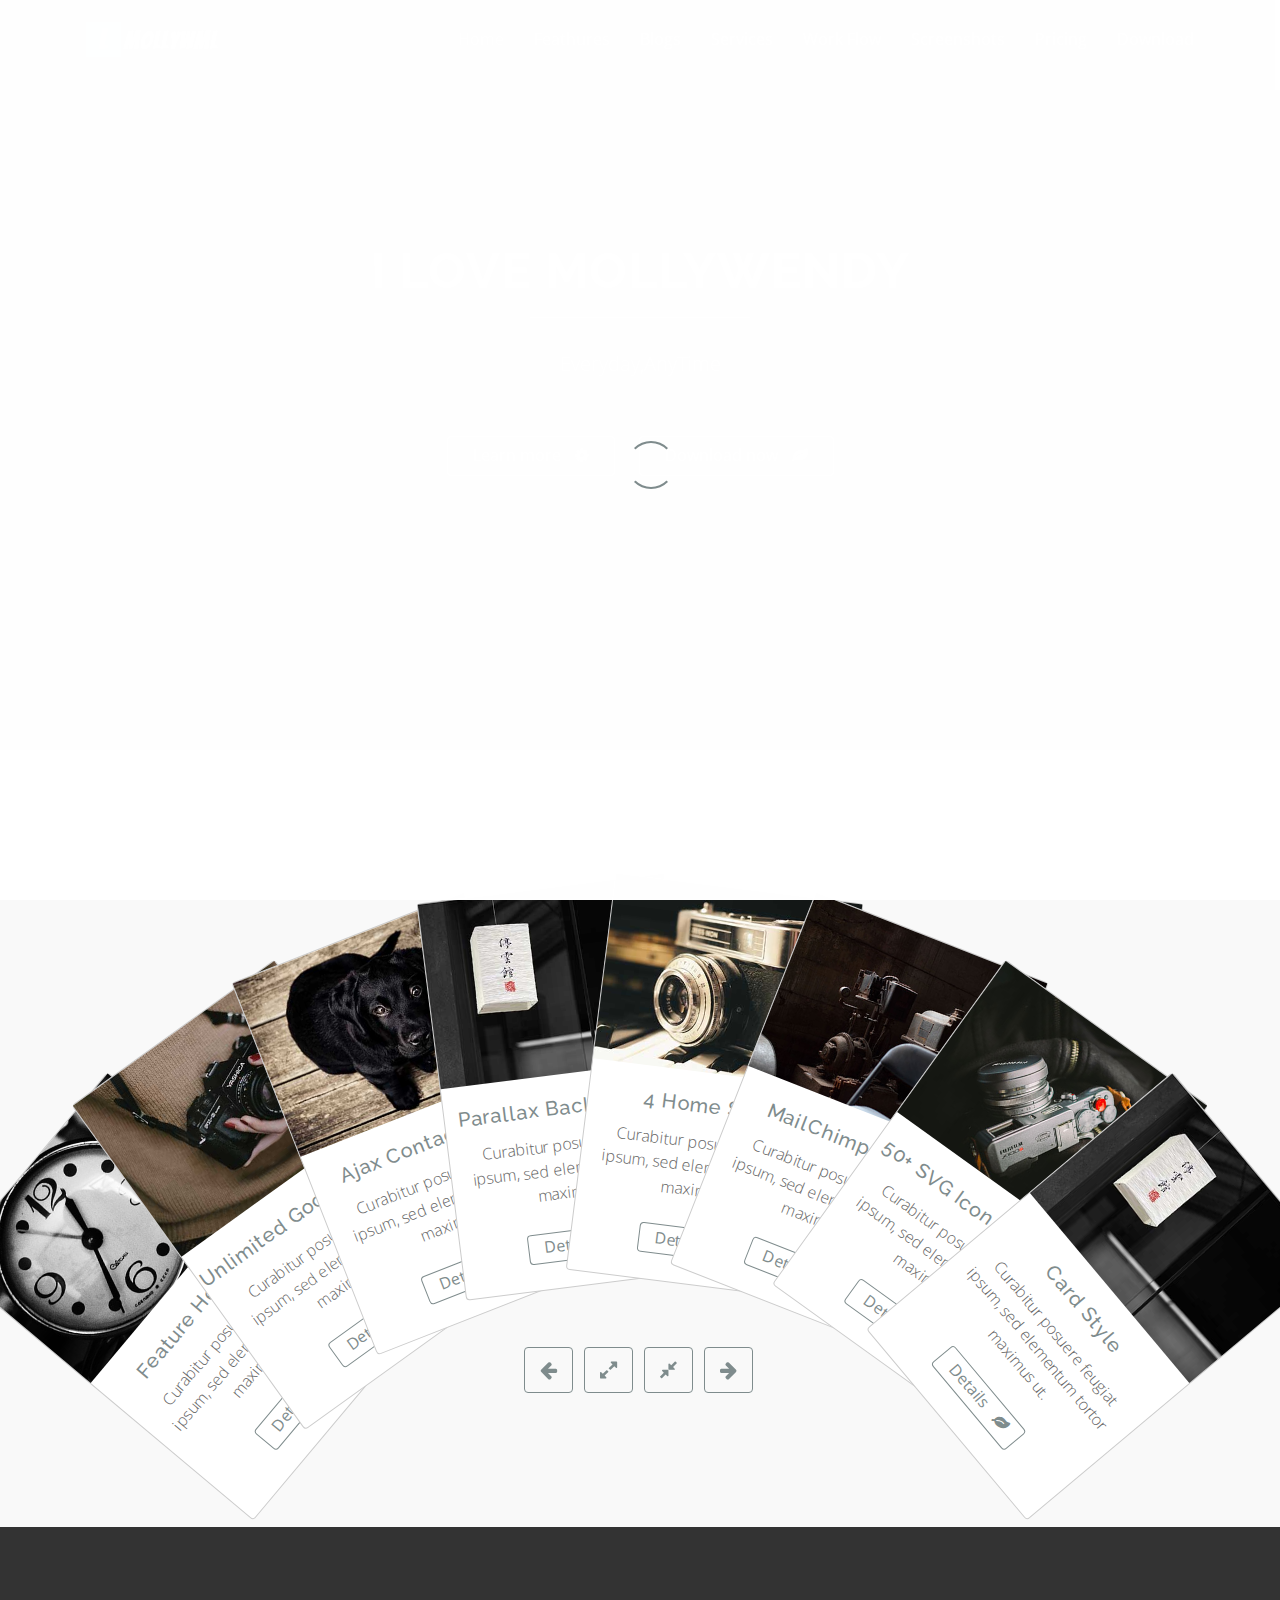
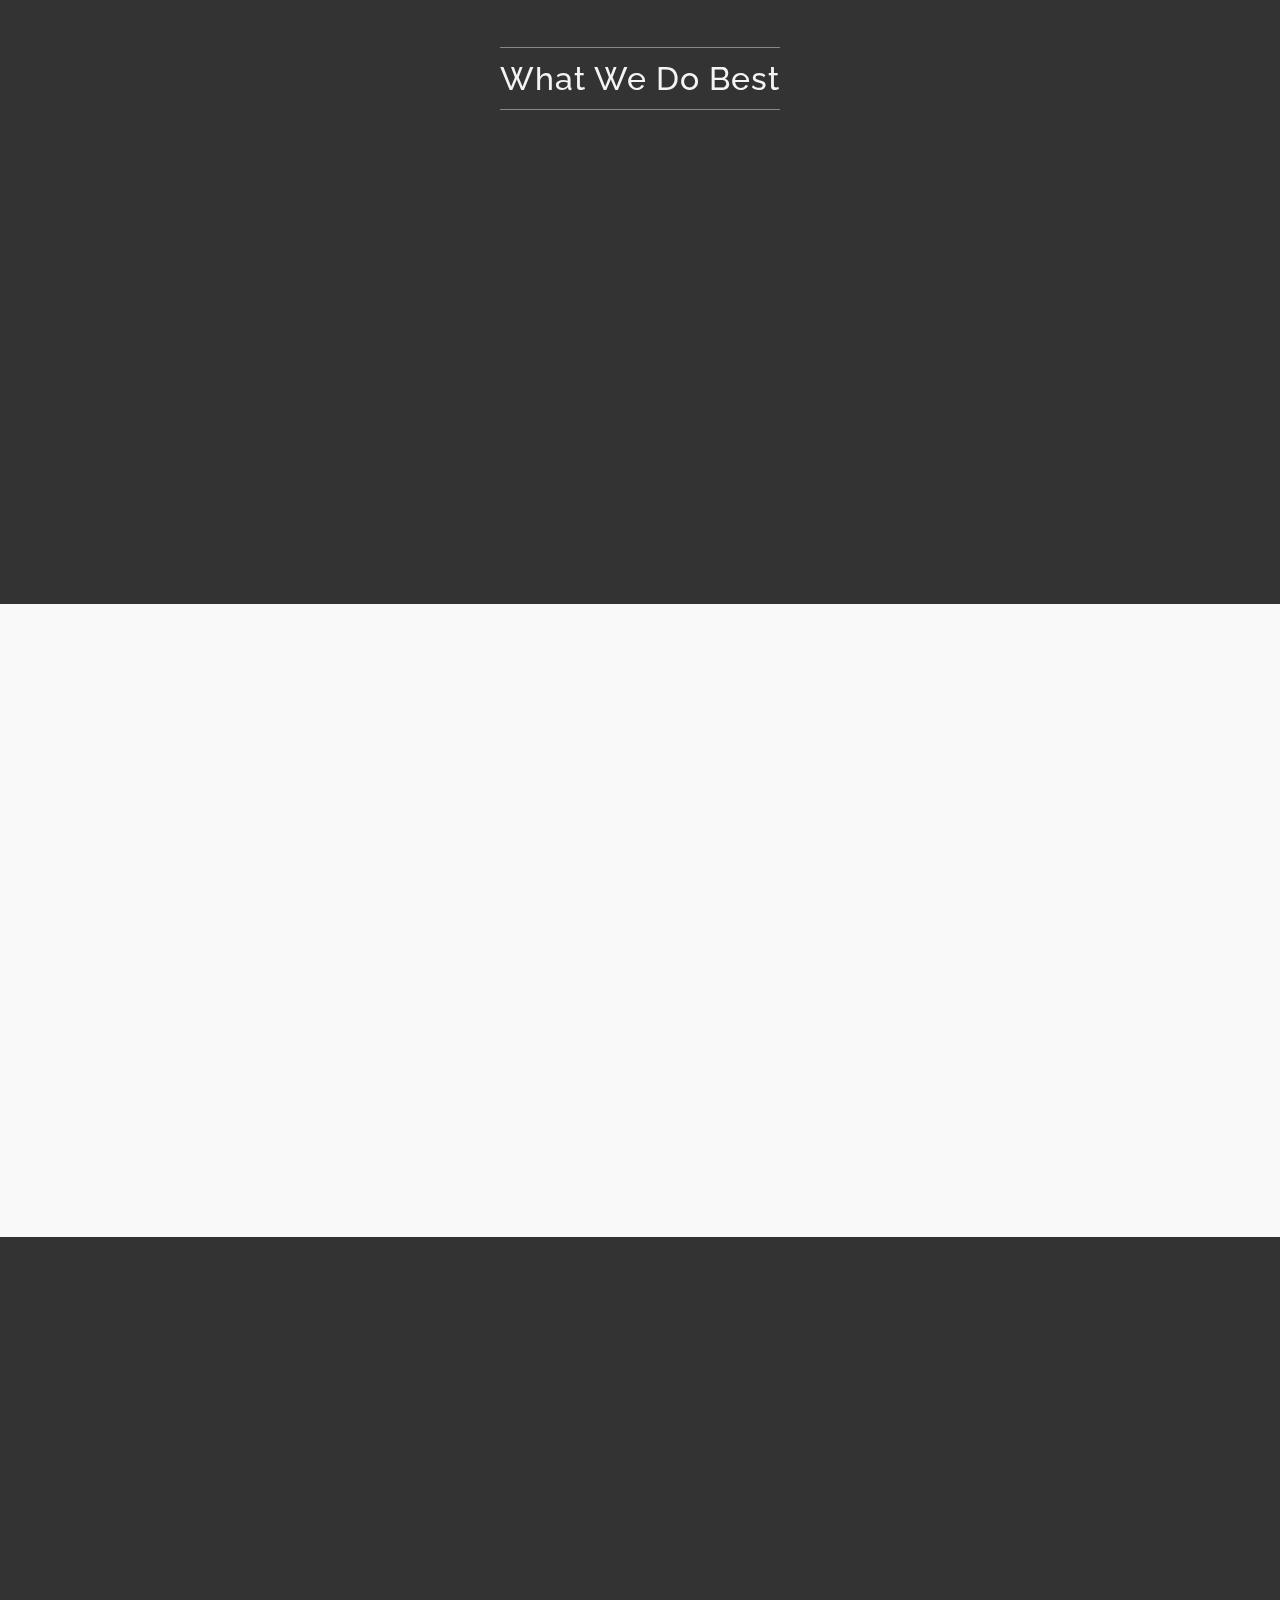
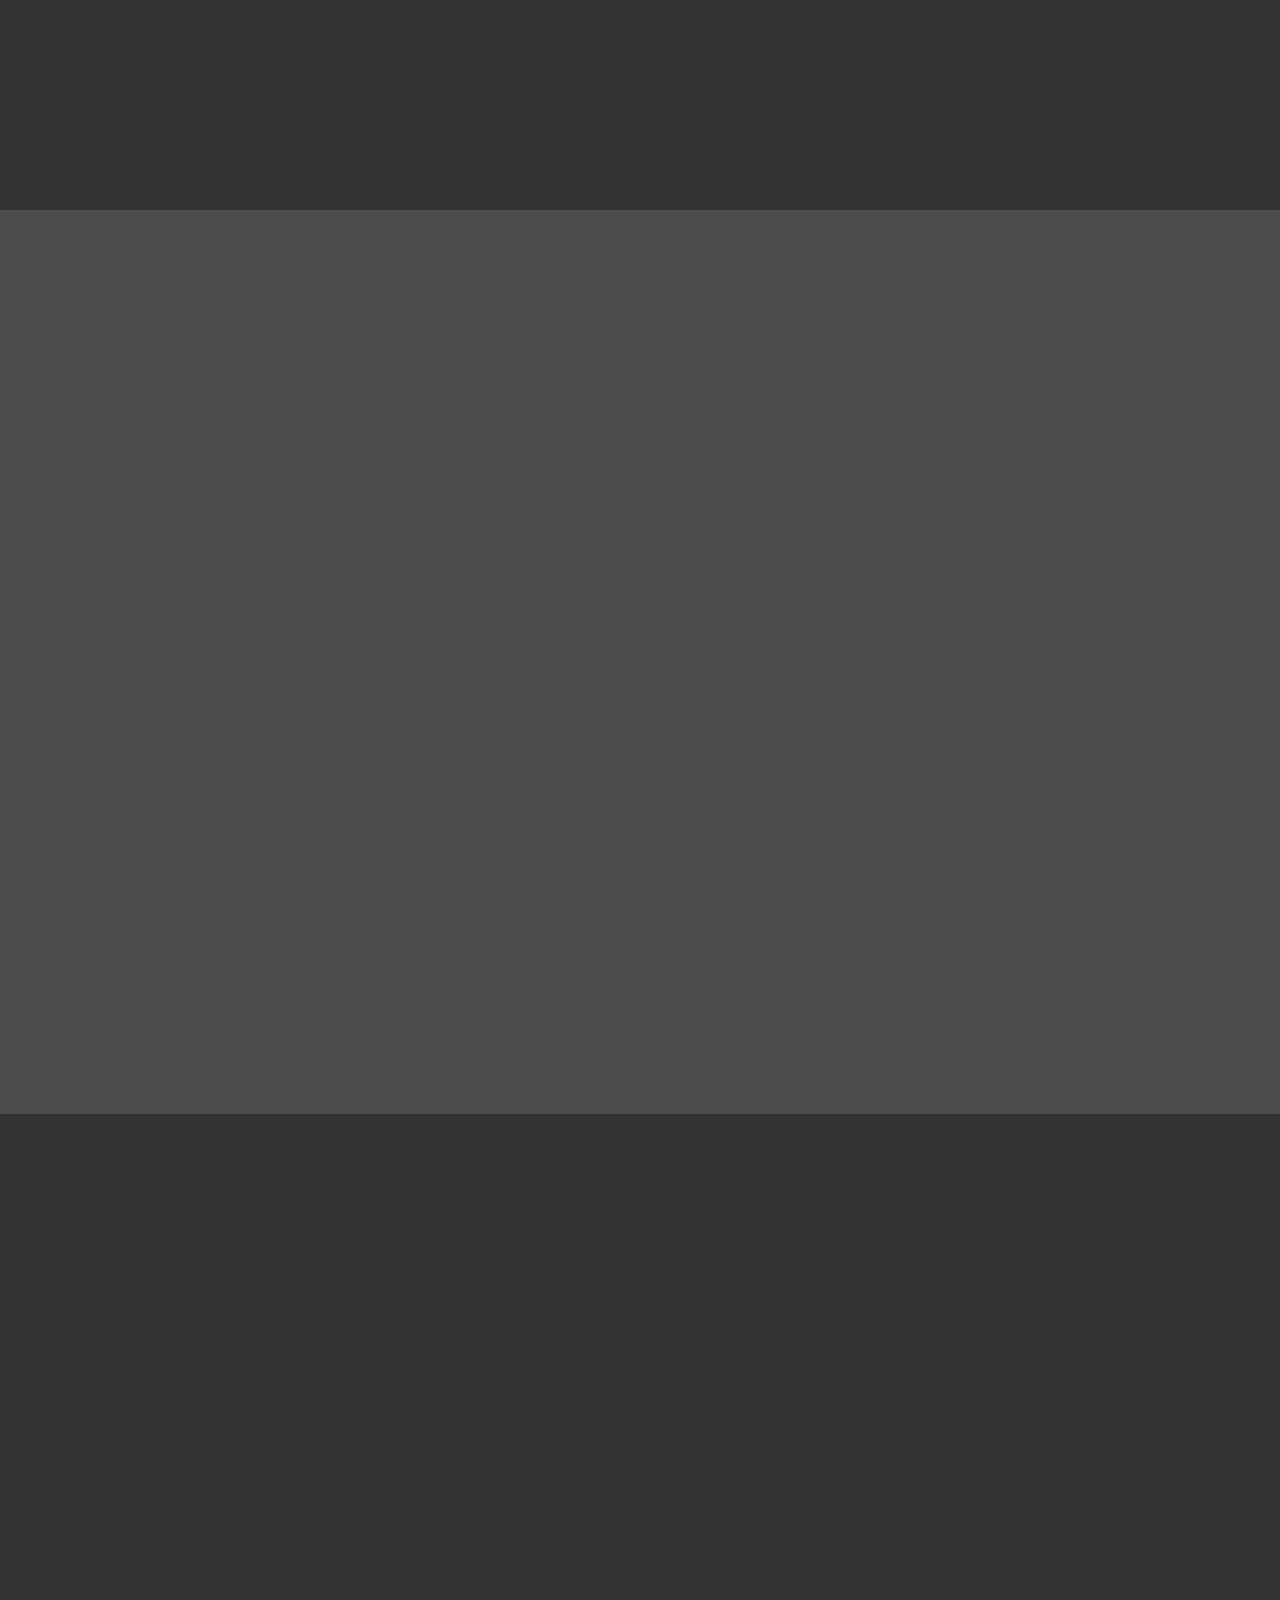
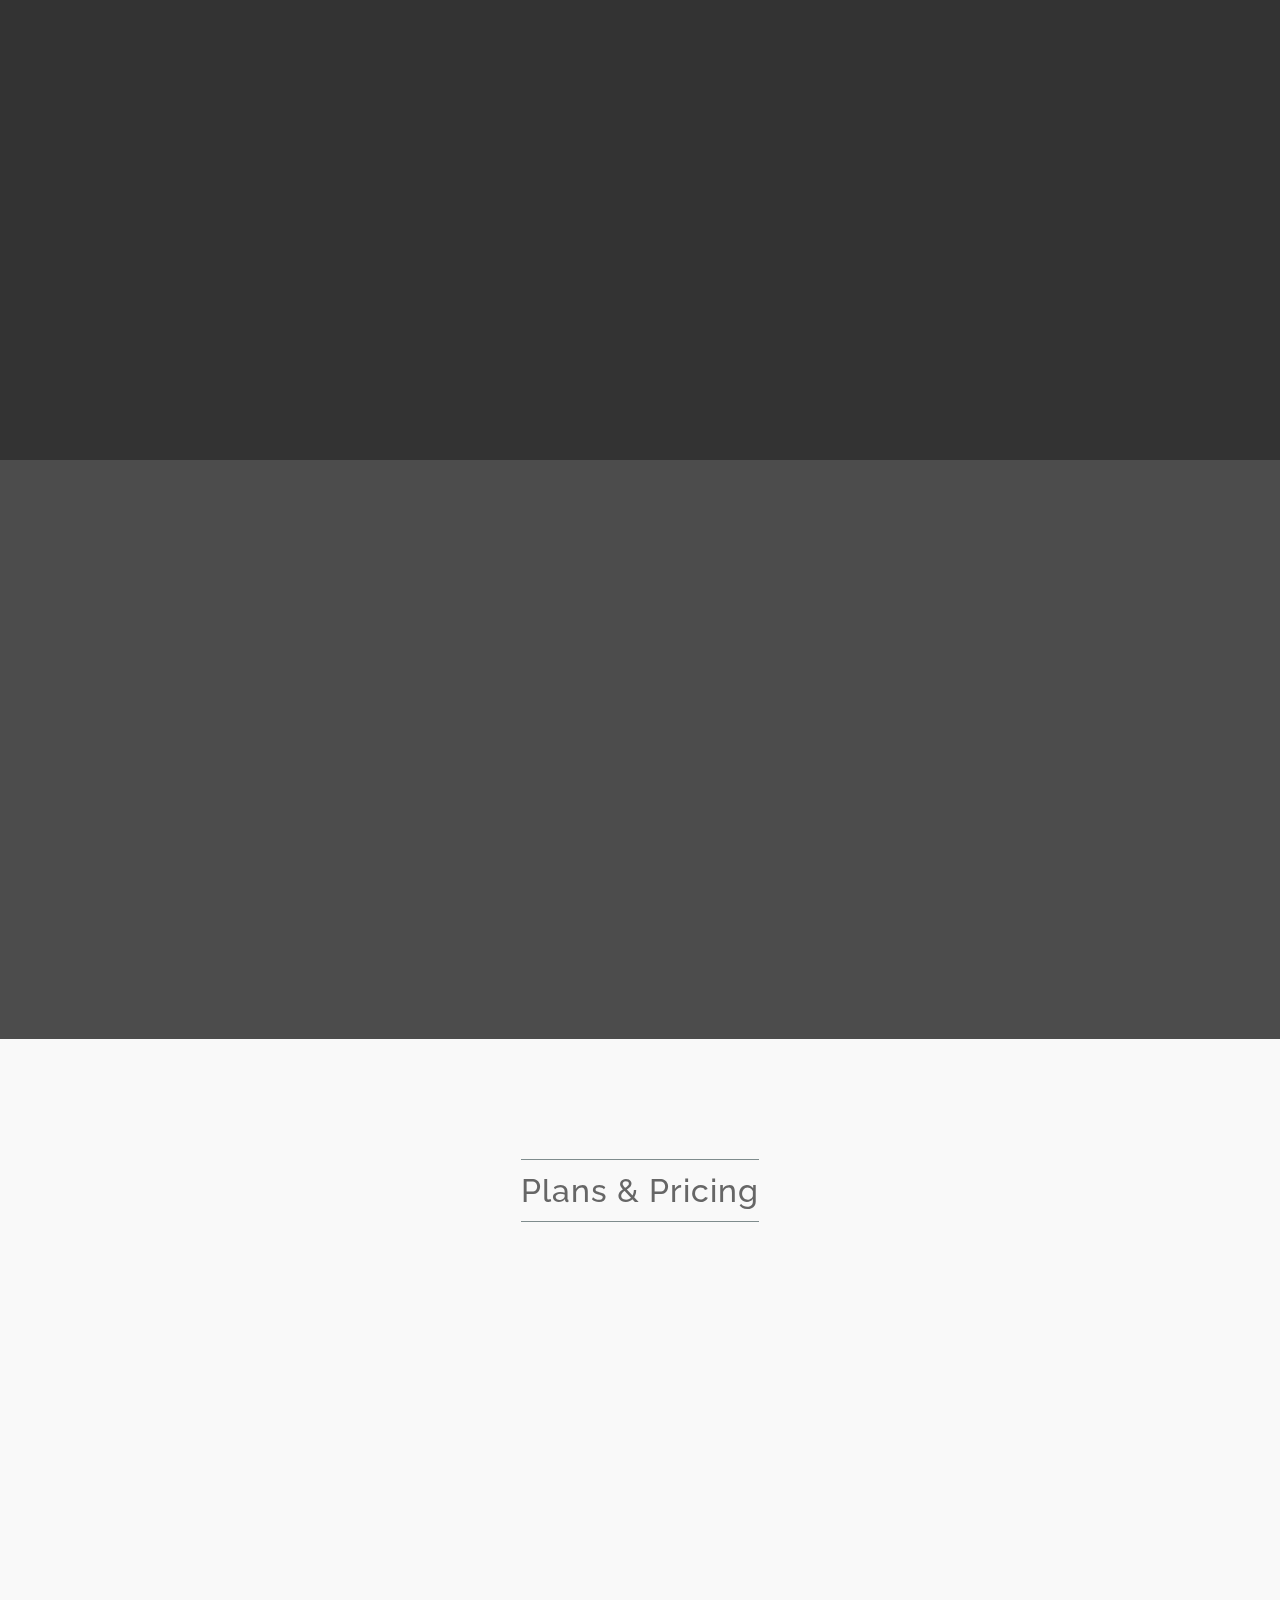
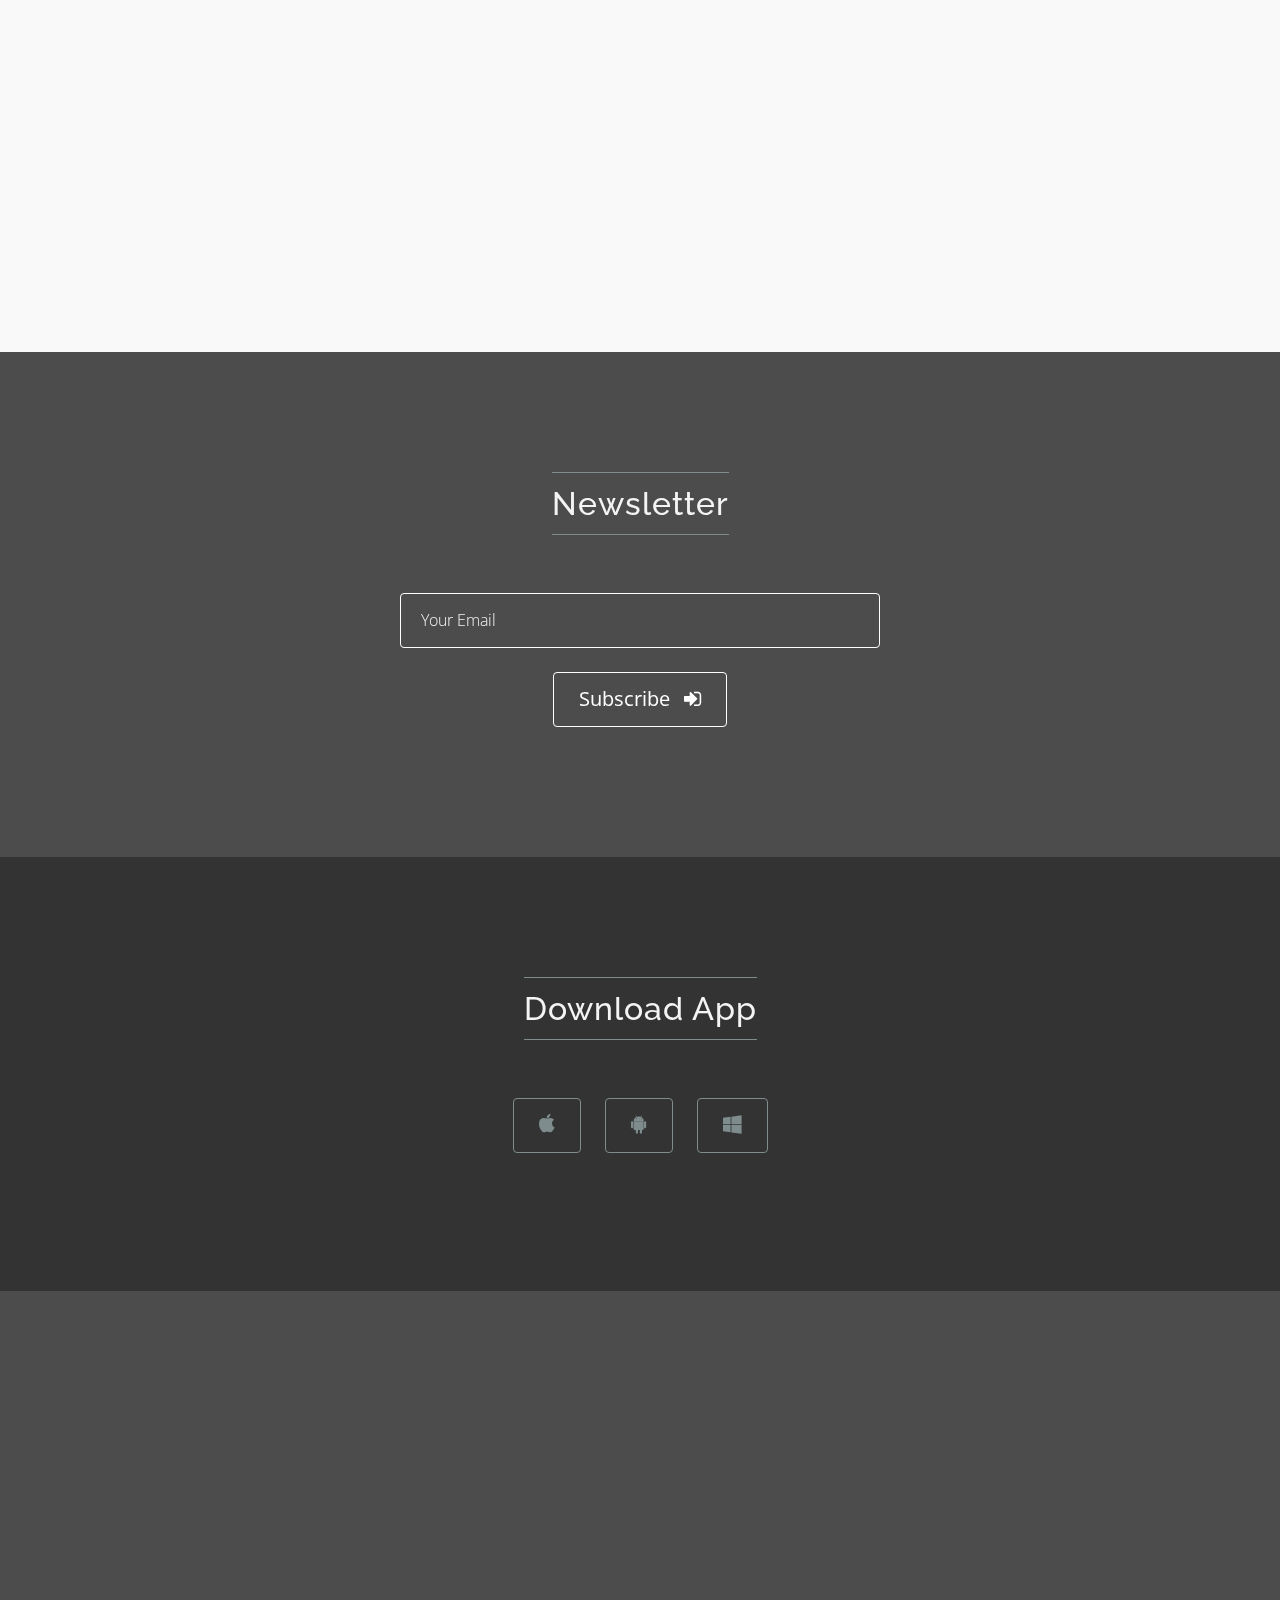
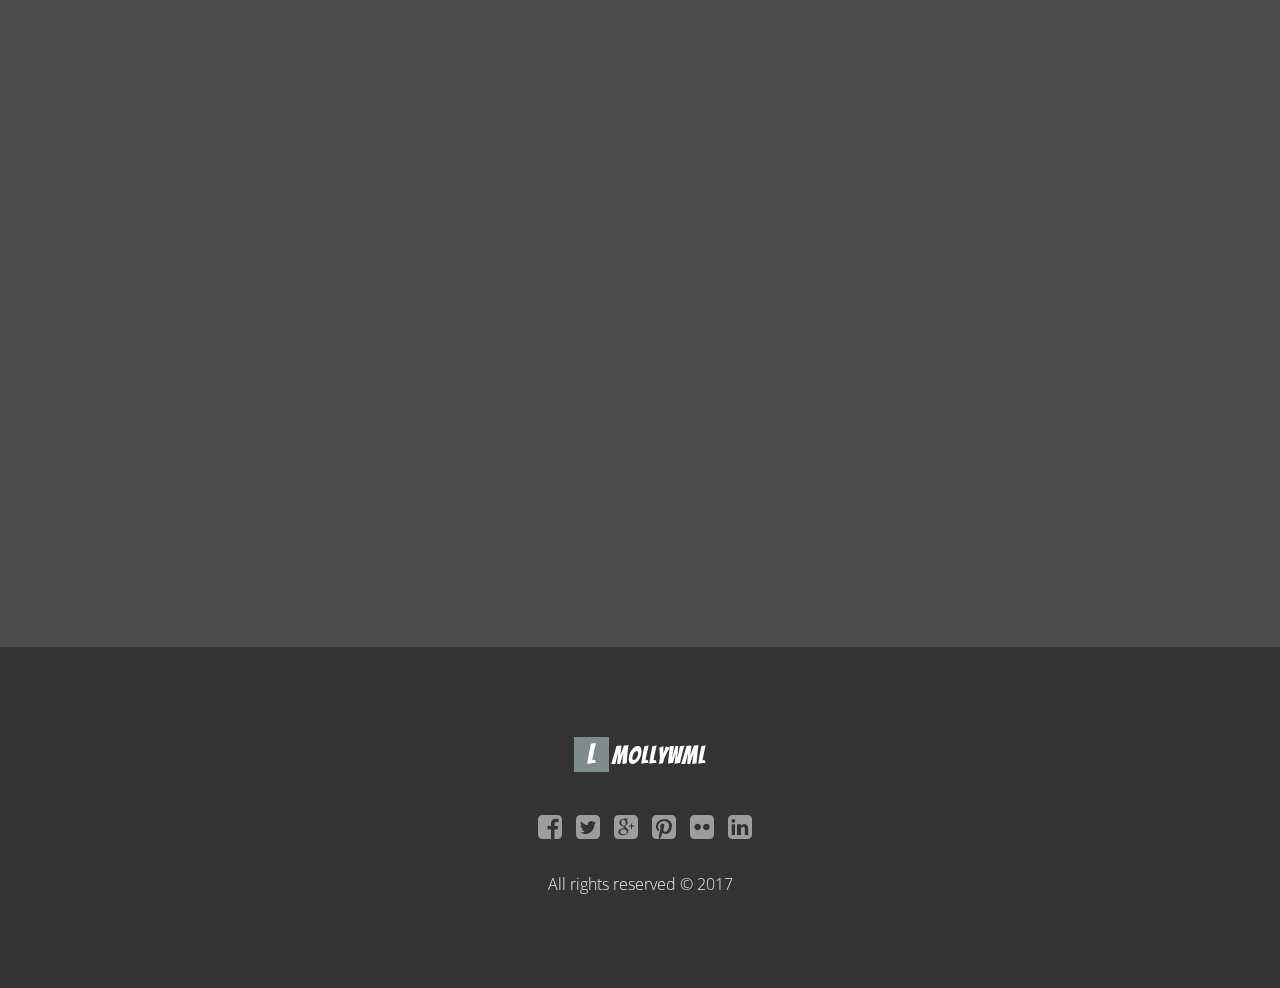
==== commit b68dda81: "版权信息修改" ====
--- a/index.html
+++ b/index.html
@@ -1,7 +1,7 @@
 <!DOCTYPE HTML>
 <html lang="en-US">
 <head>
-	<title>Egret - HTML5 landing page</title>
+	<title>LoveMollyWml Home Page</title>
 	
 	<meta charset="utf-8">
     <meta name="viewport" content="width=device-width, initial-scale=1.0">
@@ -58,14 +58,15 @@
 									<span class="icon-bar"></span>
 							</button>
 							<!--=== Site Name ===-->
-							<a class="site-name navbar-brand" href="#"><span>E</span>gret</a>
+							<a class="site-name navbar-brand" href="#"><span>L</span>mollywml</a>
 						</div>
 						
 						<!-- Main Navigation menu Starts -->
 						<div class="collapse navbar-collapse navbar-responsive-collapse">
 							<ul class="nav navbar-nav navbar-right">
 								<li class="current"><a href="#header">Home</a></li>
-								<li><a href="#section-feature">Features</a></li>
+								<li><a href="#section-feature">Feathures</a></li>
+								<li><a href="http://blog.csdn.net/a958832776">Blogs</a></li>
 								<li><a href="#section-services">Services</a></li>
 								<li><a href="#step-1">Work Flow</a></li>
 								<li><a href="#section-screenshots">Screenshots</a></li>
@@ -113,15 +114,15 @@
 	</div>
 	
 	
-	<!--=== Features section Starts ===-->
-	<section id="section-feature" class="feature-wrap">
+	<!--=== Feathures section Starts ===-->
+	<section id="section-feature" class="feature-wrap" >
 		<div class="container features center">
 			<div class="row">
 				<div class="col-lg-12">
-						<!--Features container Starts -->
+						<!--Feathures container Starts -->
 						<ul id="card-ul" class="features-hold baraja-container">
 						
-							<!-- Single Feature Starts -->
+							<!-- Single Feathures Starts -->
 							<li class="single-feature" title="Card style">
 								<img src="images/5.jpg" alt="" class="feature-image" /><!-- Feature Icon -->
 								<h4 class="feature-title color-scheme">Card style</h4>
@@ -137,9 +138,9 @@
 									</a>
 								
 							</li>
-							<!-- Single Feature Ends -->
-							
-							<!-- Single Feature Starts -->
+							<!-- Single Feathures Ends -->
+							
+							<!-- Single Feathures Starts -->
 							<li class="single-feature" title="50+ SVG Icon included">
 								<img src="images/2.jpg" alt="" class="feature-image" /><!-- Feature Icon -->
 								<h4 class="feature-title color-scheme">50+ SVG Icon included</h4>
@@ -153,9 +154,9 @@
 									</span>
 								</a>
 							</li>
-							<!-- Single Feature Ends -->
-							
-							<!-- Single Feature Starts -->
+							<!-- Single Feathures Ends -->
+							
+							<!-- Single Blogs Starts -->
 							<li class="single-feature" title="MailChimp Ready">
 								<img src="images/3.jpg" alt="" class="feature-image" /><!-- Feature Icon -->
 								<h4 class="feature-title color-scheme">MailChimp Ready</h4>
@@ -169,9 +170,9 @@
 									</span>
 								</a>
 							</li>
-							<!-- Single Feature Ends -->
-							
-							<!-- Single Feature Starts -->
+							<!-- Single Feathures Ends -->
+							
+							<!-- Single Feathures Starts -->
 							<li class="single-feature" title="4 home style">
 								<img src="images/4.jpg" alt="" class="feature-image" /><!-- Feature Icon -->
 								<h4 class="feature-title color-scheme">4 home style</h4>
@@ -185,9 +186,9 @@
 									</span>
 								</a>
 							</li>
-							<!-- Single Feature Ends -->
-							
-							<!-- Single Feature Starts -->
+							<!-- Single Feathures Ends -->
+							
+							<!-- Single Feathures Starts -->
 							<li class="single-feature" title="Parallax Backgrounds">
 								<img src="images/5.jpg" alt="" class="feature-image" /><!-- Feature Icon -->
 								<h4 class="feature-title color-scheme">Parallax Backgrounds</h4>
@@ -201,9 +202,9 @@
 									</span>
 								</a>
 							</li>
-							<!-- Single Feature Ends -->
-							
-							<!-- Single Feature Starts -->
+							<!-- Single Feathures Ends -->
+							
+							<!-- Single Blogs Starts -->
 							<li class="single-feature" title="Ajax contact form">
 								<img src="images/6.jpg" alt="" class="feature-image" /><!-- Feature Icon -->
 								<h4 class="feature-title color-scheme">Ajax contact form</h4>
@@ -217,9 +218,9 @@
 									</span>
 								</a>
 							</li>
-							<!-- Single Feature Ends -->
-							
-							<!-- Single Feature Starts -->
+							<!-- Single Feathures Ends -->
+							
+							<!-- Single Feathures Starts -->
 							<li class="single-feature" title="unlimited Google fonts">
 								<img src="images/7.jpg" alt="" class="feature-image" /><!-- Feature Icon -->
 								<h4 class="feature-title color-scheme">unlimited Google fonts</h4>
@@ -233,9 +234,9 @@
 									</span>
 								</a>
 							</li>
-							<!-- Single Feature Ends -->
-							
-							<!-- Single Feature Starts -->
+							<!-- Single Feathures Ends -->
+							
+							<!-- Single Feathures Starts -->
 							<li class="single-feature" title="Feature heading">
 								<img src="images/8.jpg" alt="" class="feature-image" /><!-- Feature Icon -->
 								<h4 class="feature-title color-scheme">Feature heading</h4>
@@ -249,11 +250,11 @@
 									</span>
 								</a>
 							</li>
-							<!-- Single Feature Ends -->
+							<!-- Single Feathures Ends -->
 						</ul>
-						<!--Features container Ends -->
-						
-						<!-- Features Controls Starts -->
+						<!--Feathures container Ends -->
+						
+						<!-- Feathures Controls Starts -->
 						<div class="features-control relative">
 							<button class="control-icon fancy-button button-line no-text btn-col bell" id="feature-prev" title="Previous" >
 								<span class="icon">
@@ -276,13 +277,13 @@
 								</span>
 							</button>
 						</div>
-						<!-- Features Controls Ends -->
-				</div>
-			</div>
-		</div>
-	</section>
-	<!--=== Features section Ends ===-->
-	
+						<!-- Feathures Controls Ends -->
+				</div>
+			</div>
+		</div>
+	</section>
+	<!--=== Feathures section Ends ===-->
+
 	<!--=== Services section Starts ===-->
 	<section id="section-services" class="services-wrap">
 		<div class="container services">
@@ -900,7 +901,7 @@
 			<div class="row">
 				<div class="col-lg-12">
 					<h4 class="footer-title"><!-- Footer Title -->
-						<a class="site-name" href="#"><span>E</span>gret</a>
+						<a class="site-name" href="#"><span>L</span>mollywml</a>
 					</h4>
 					
 					<!-- Social Links -->
@@ -915,7 +916,7 @@
 						</ul>
 					</div>
 					
-					<p class="copyright">All rights reserved &copy; 2015</p>
+					<p class="copyright">All rights reserved &copy; 2017</p>
 				</div>
 			</div>
 		</div>
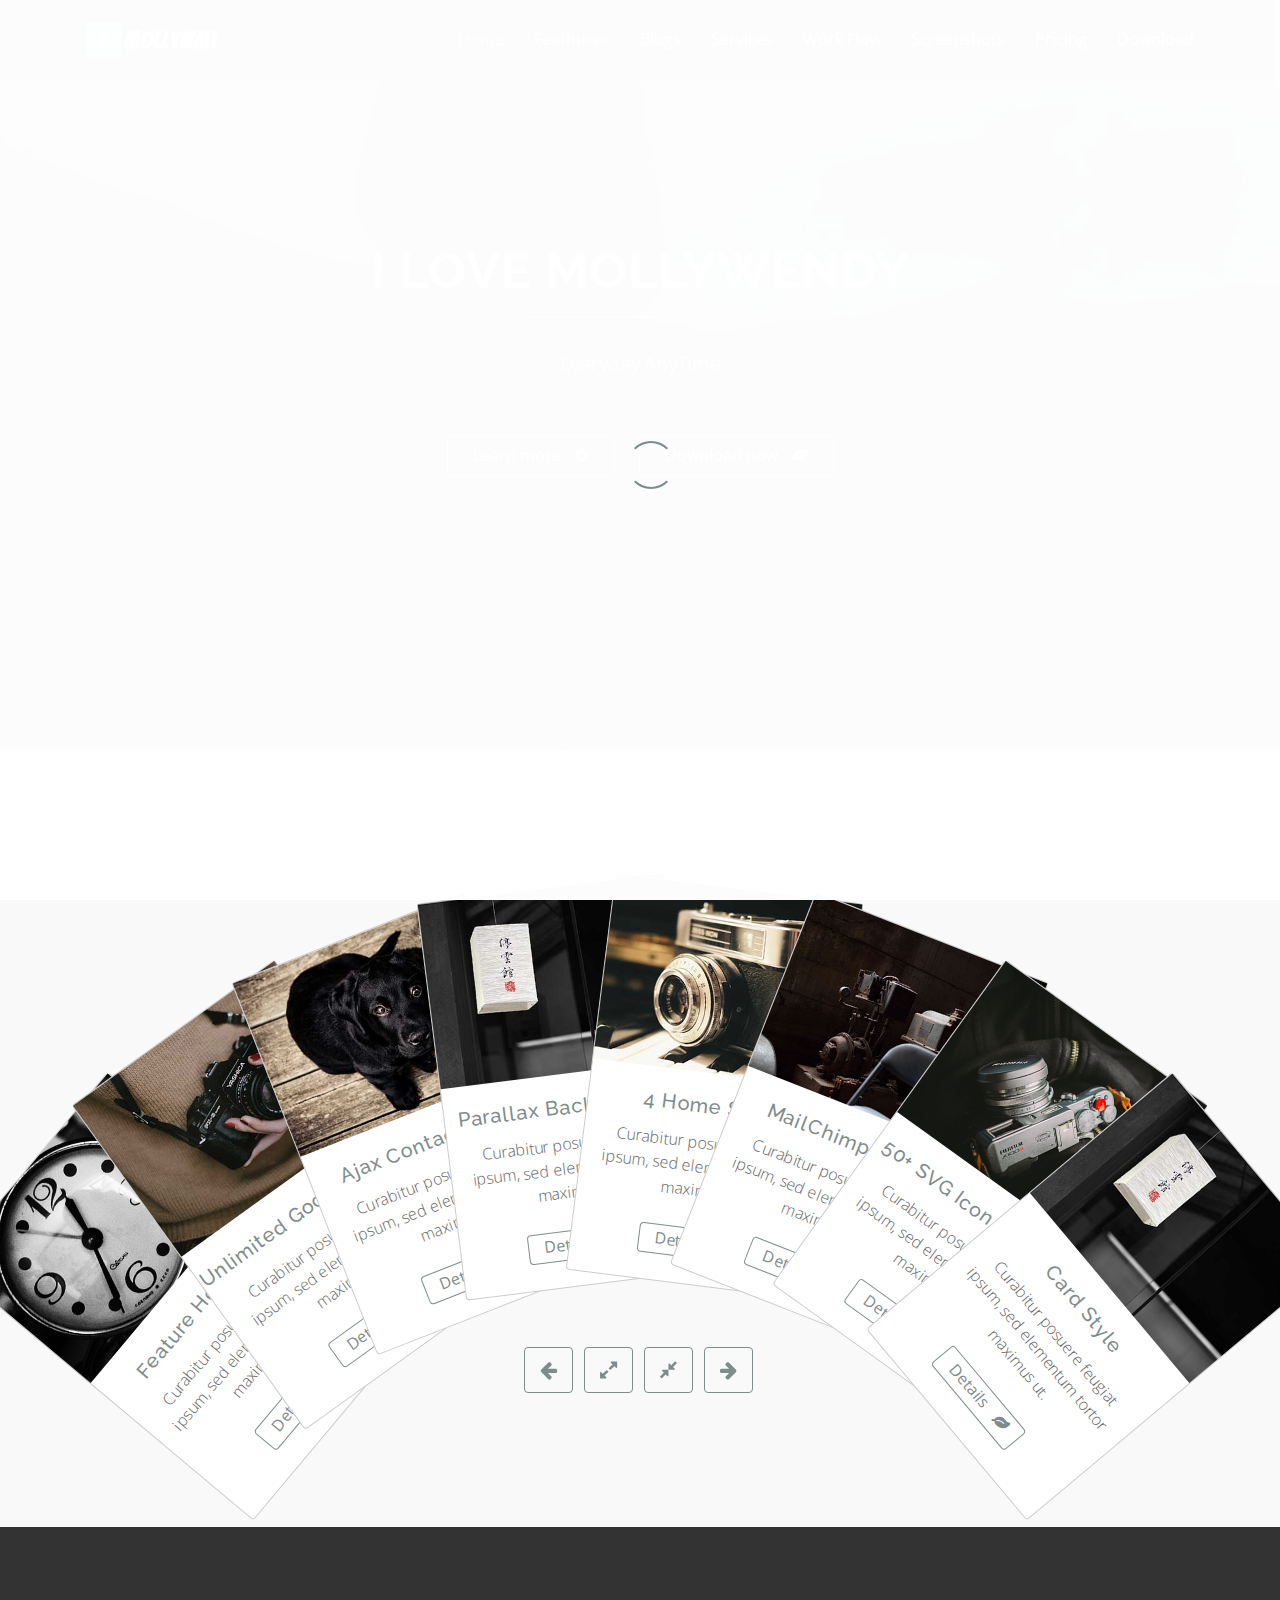
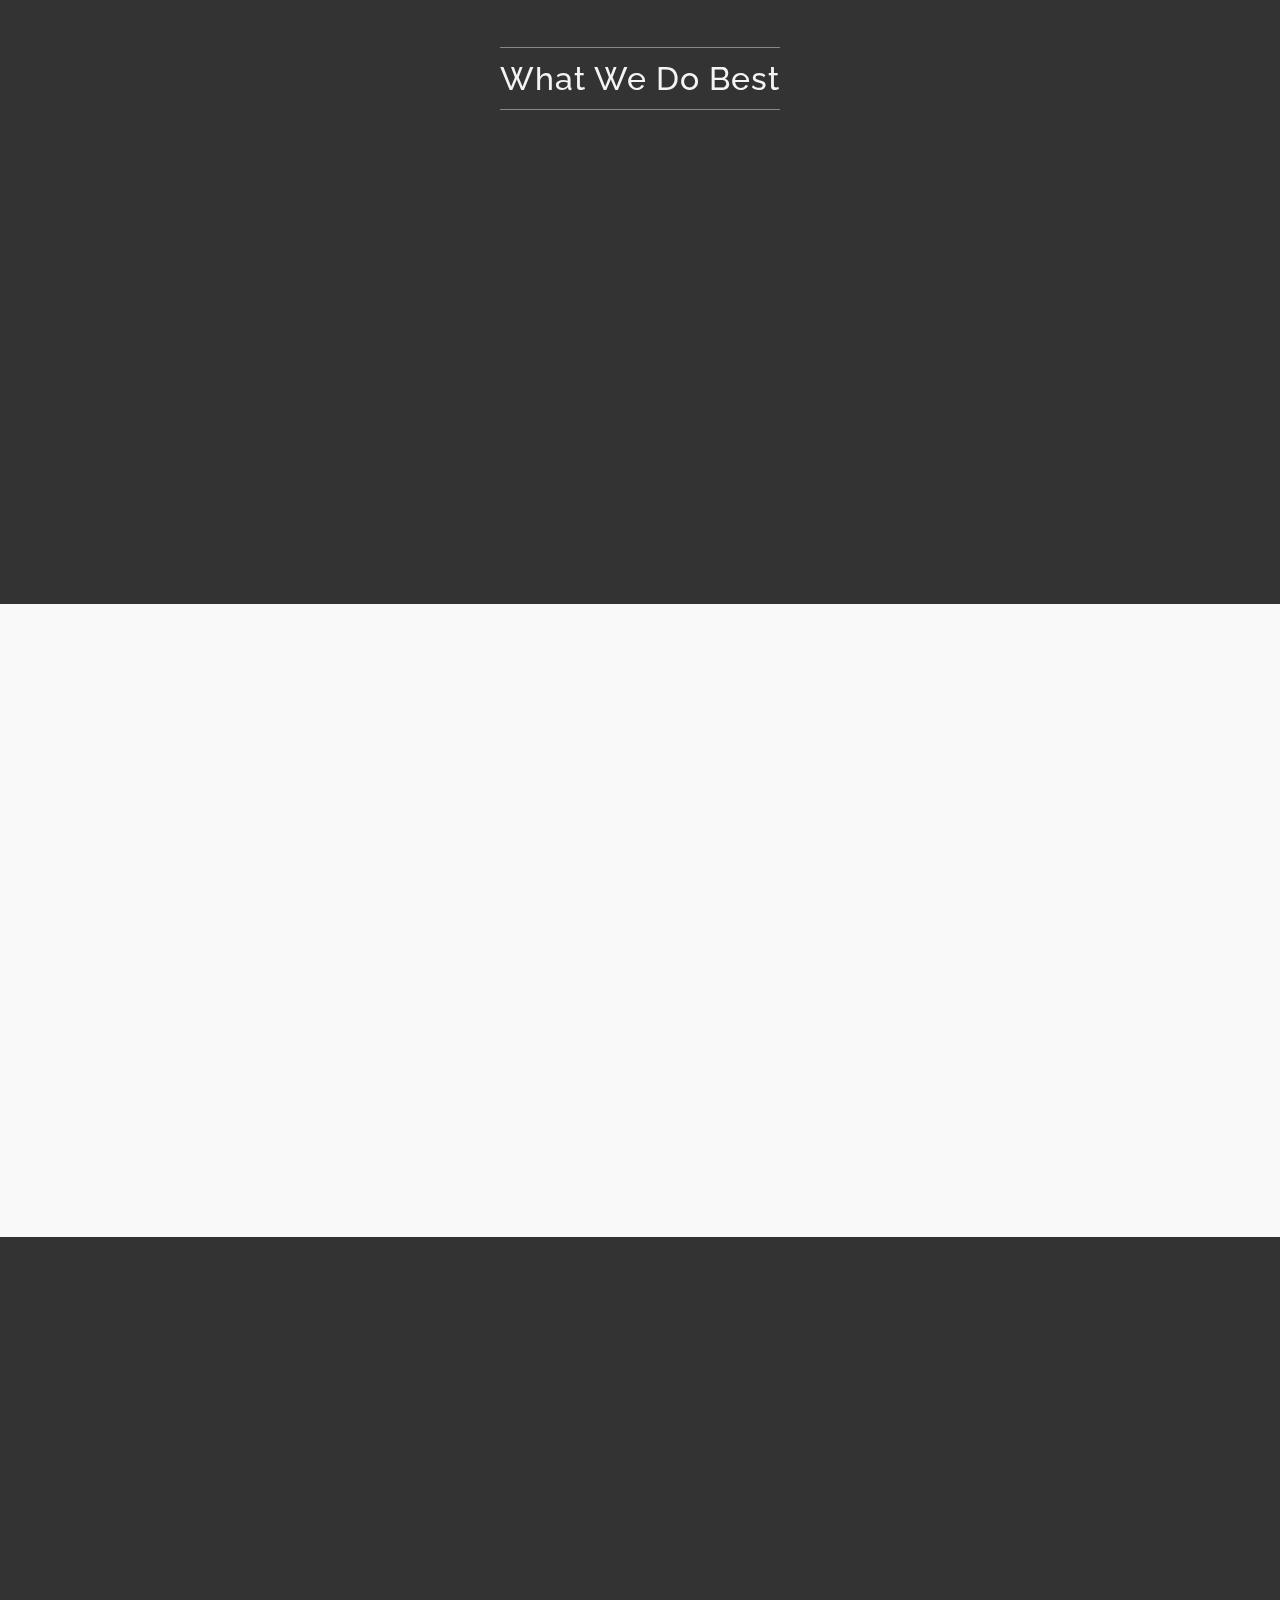
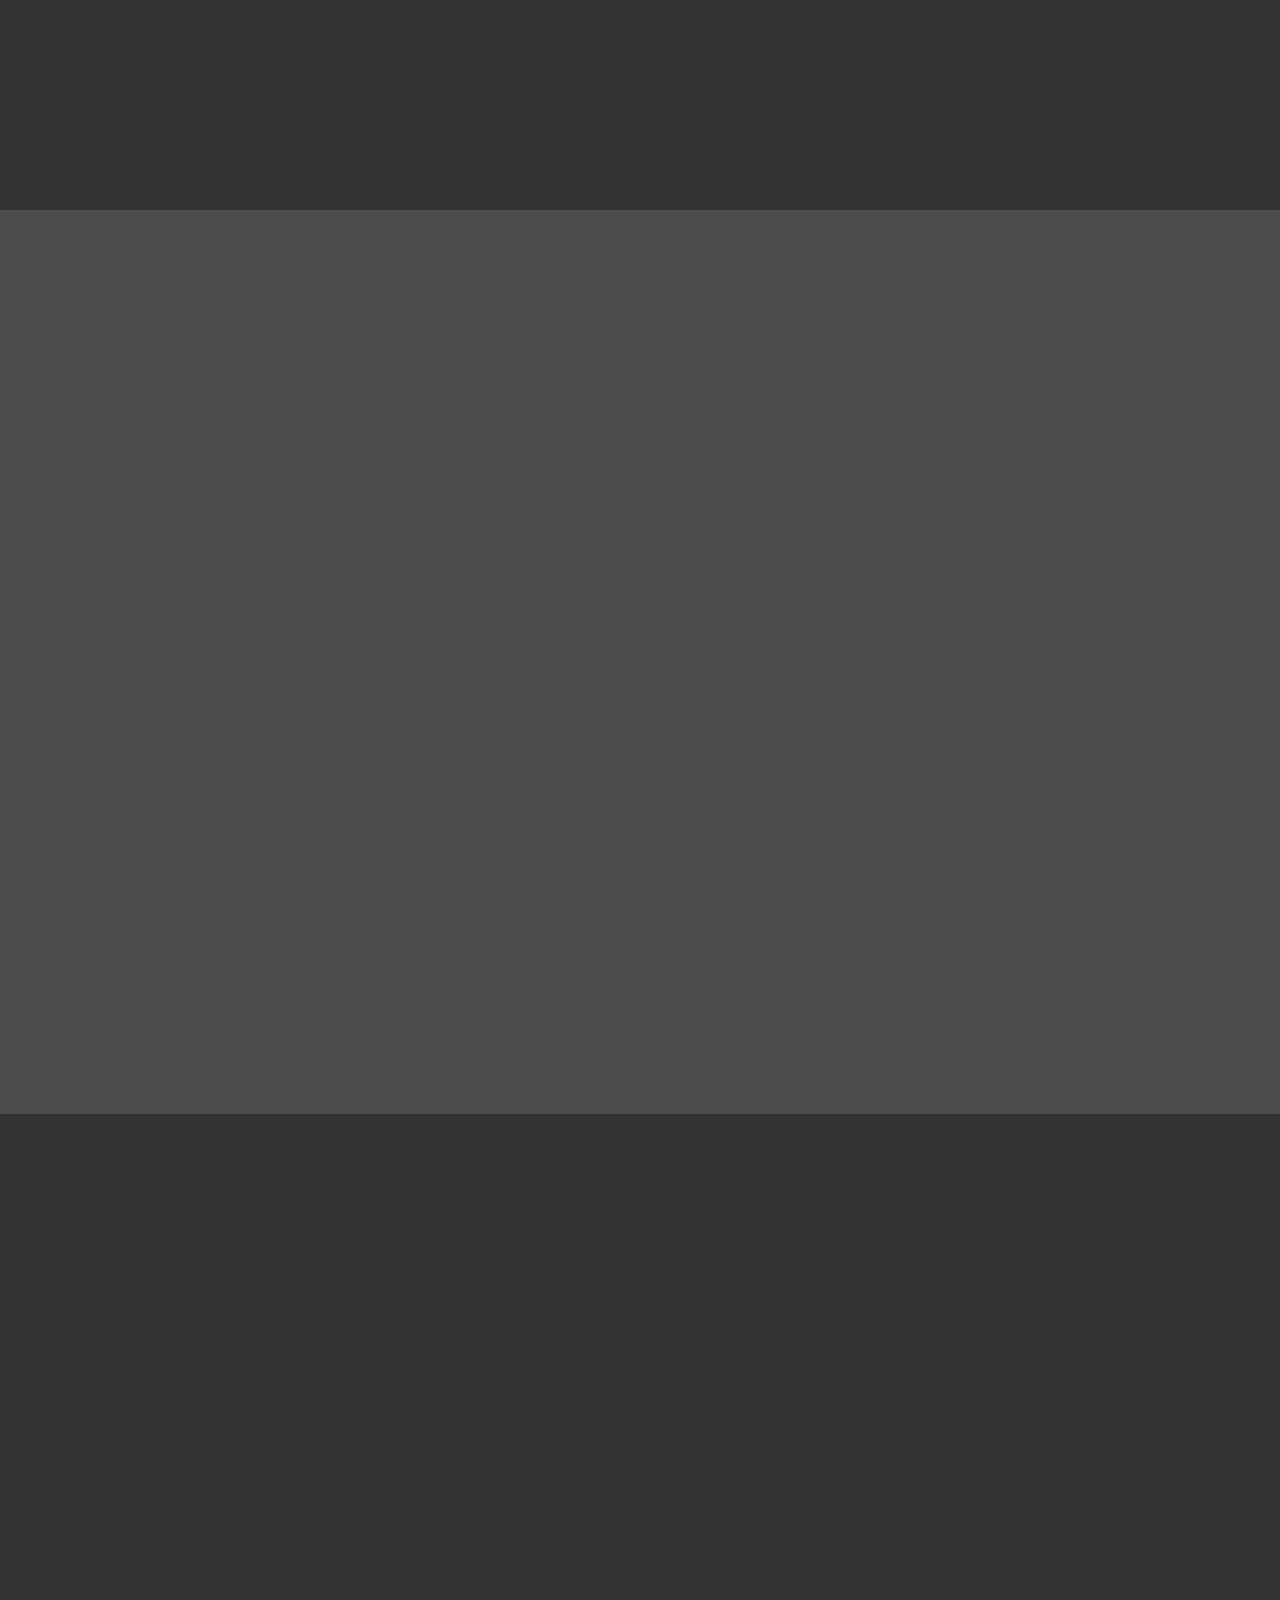
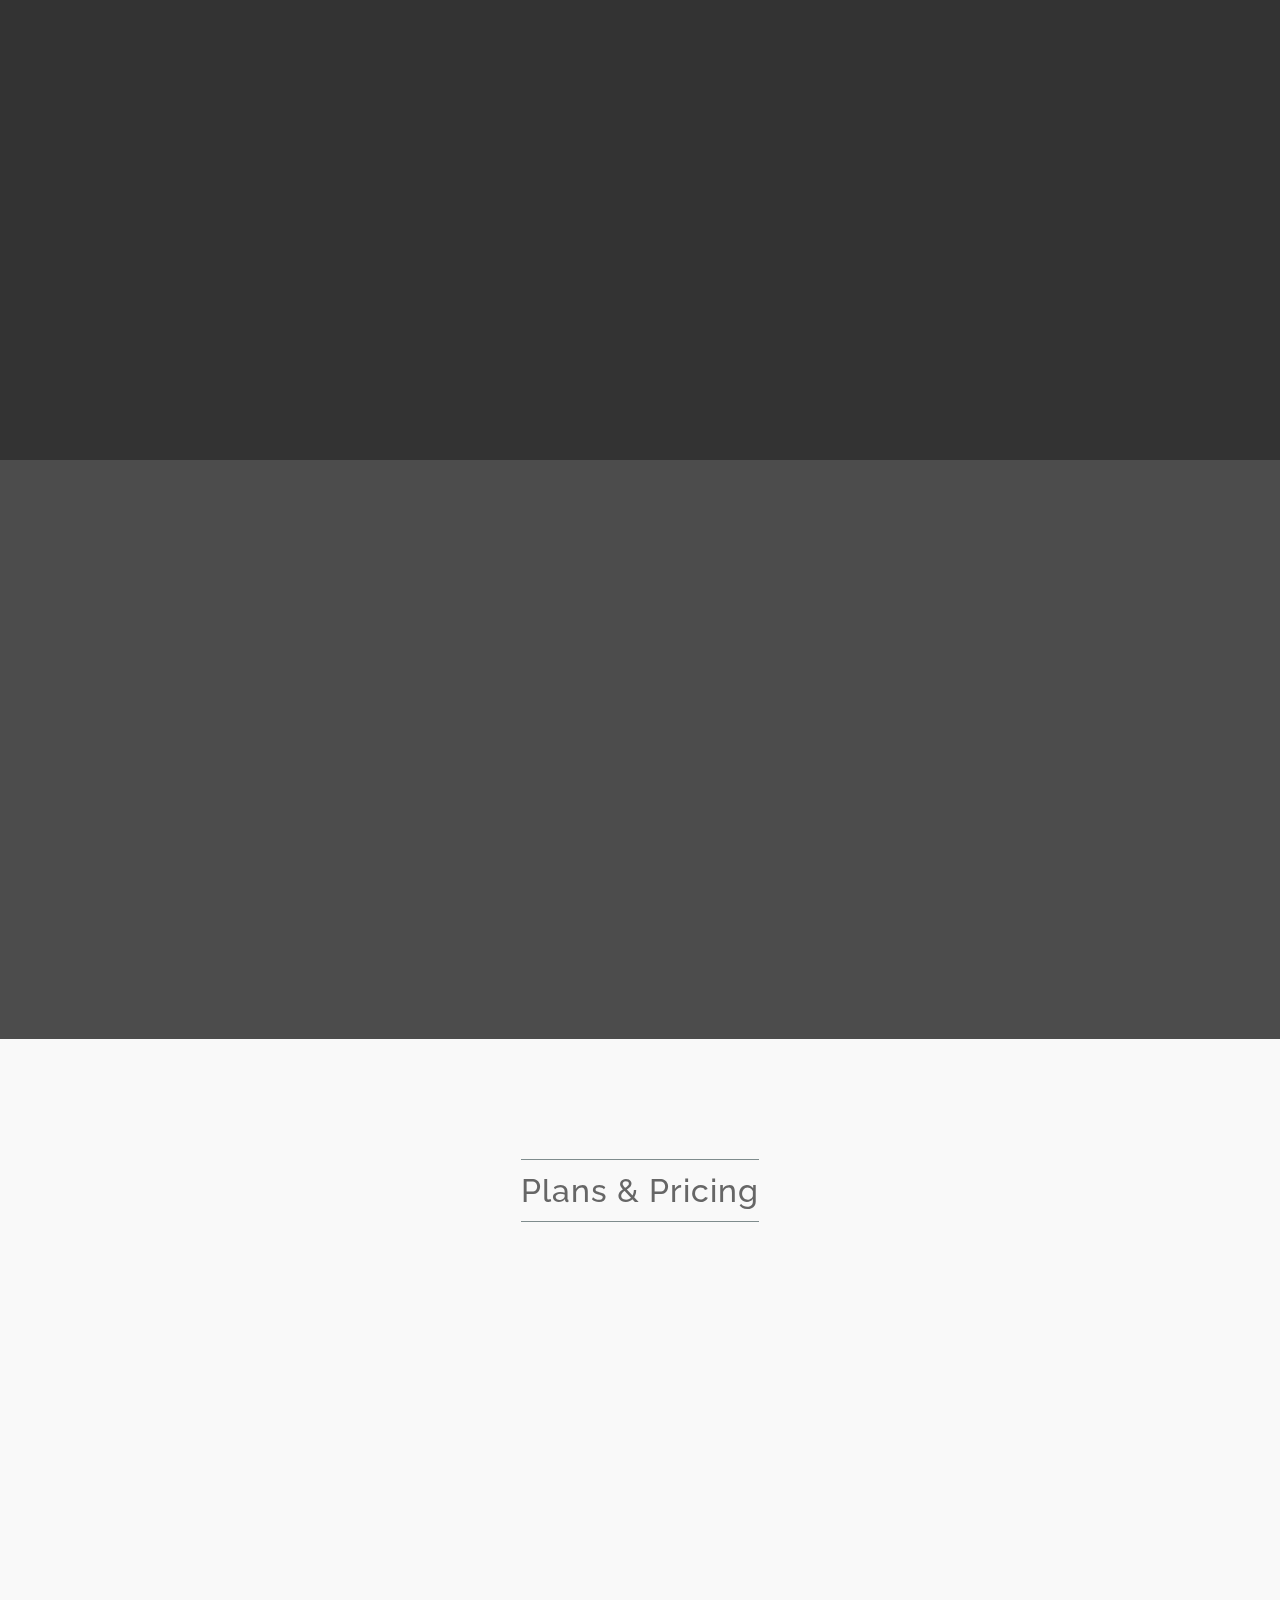
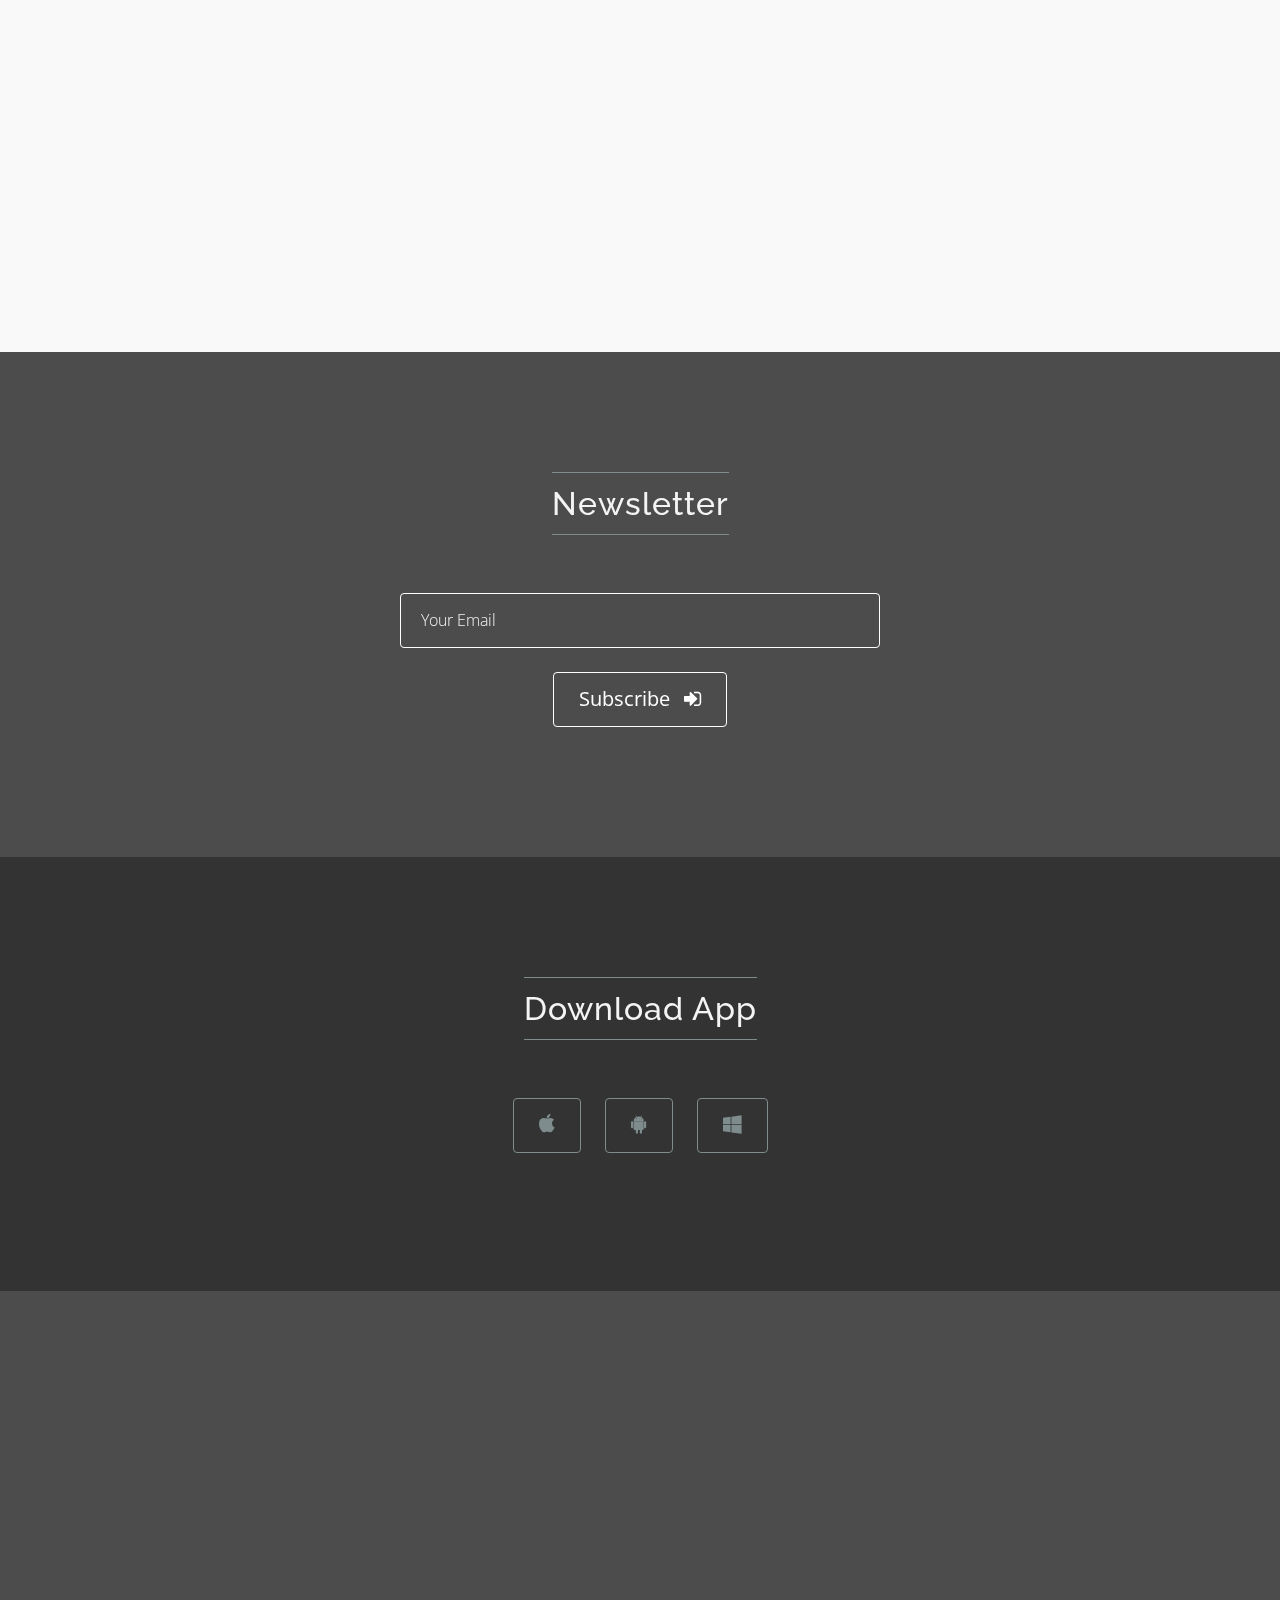
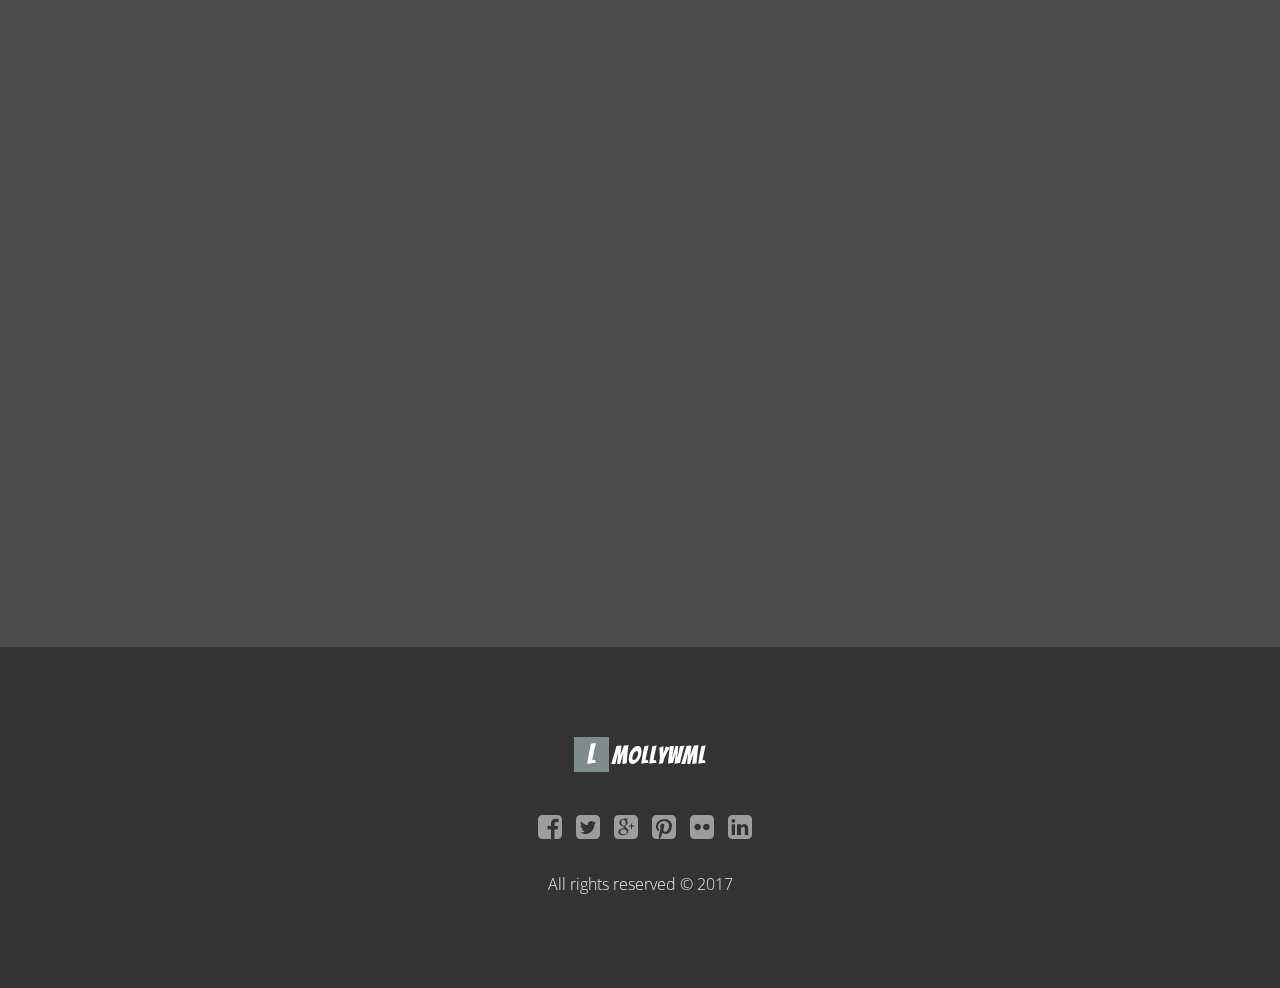
==== commit 697c2b12: "增加google ads" ====
--- a/index.html
+++ b/index.html
@@ -34,7 +34,13 @@
 		<script src="http://oss.maxcdn.com/libs/respond.js/1.4.2/respond.min.js"></script>
 	<![endif] -->
 	
-	
+	<script async src="//pagead2.googlesyndication.com/pagead/js/adsbygoogle.js"></script>
+	<script>
+	  (adsbygoogle = window.adsbygoogle || []).push({
+	    google_ad_client: "ca-pub-9047282972611726",
+	    enable_page_level_ads: true
+	  });
+	</script>
 </head>
 <body>
 	<!--=== Preloader section starts ===-->
